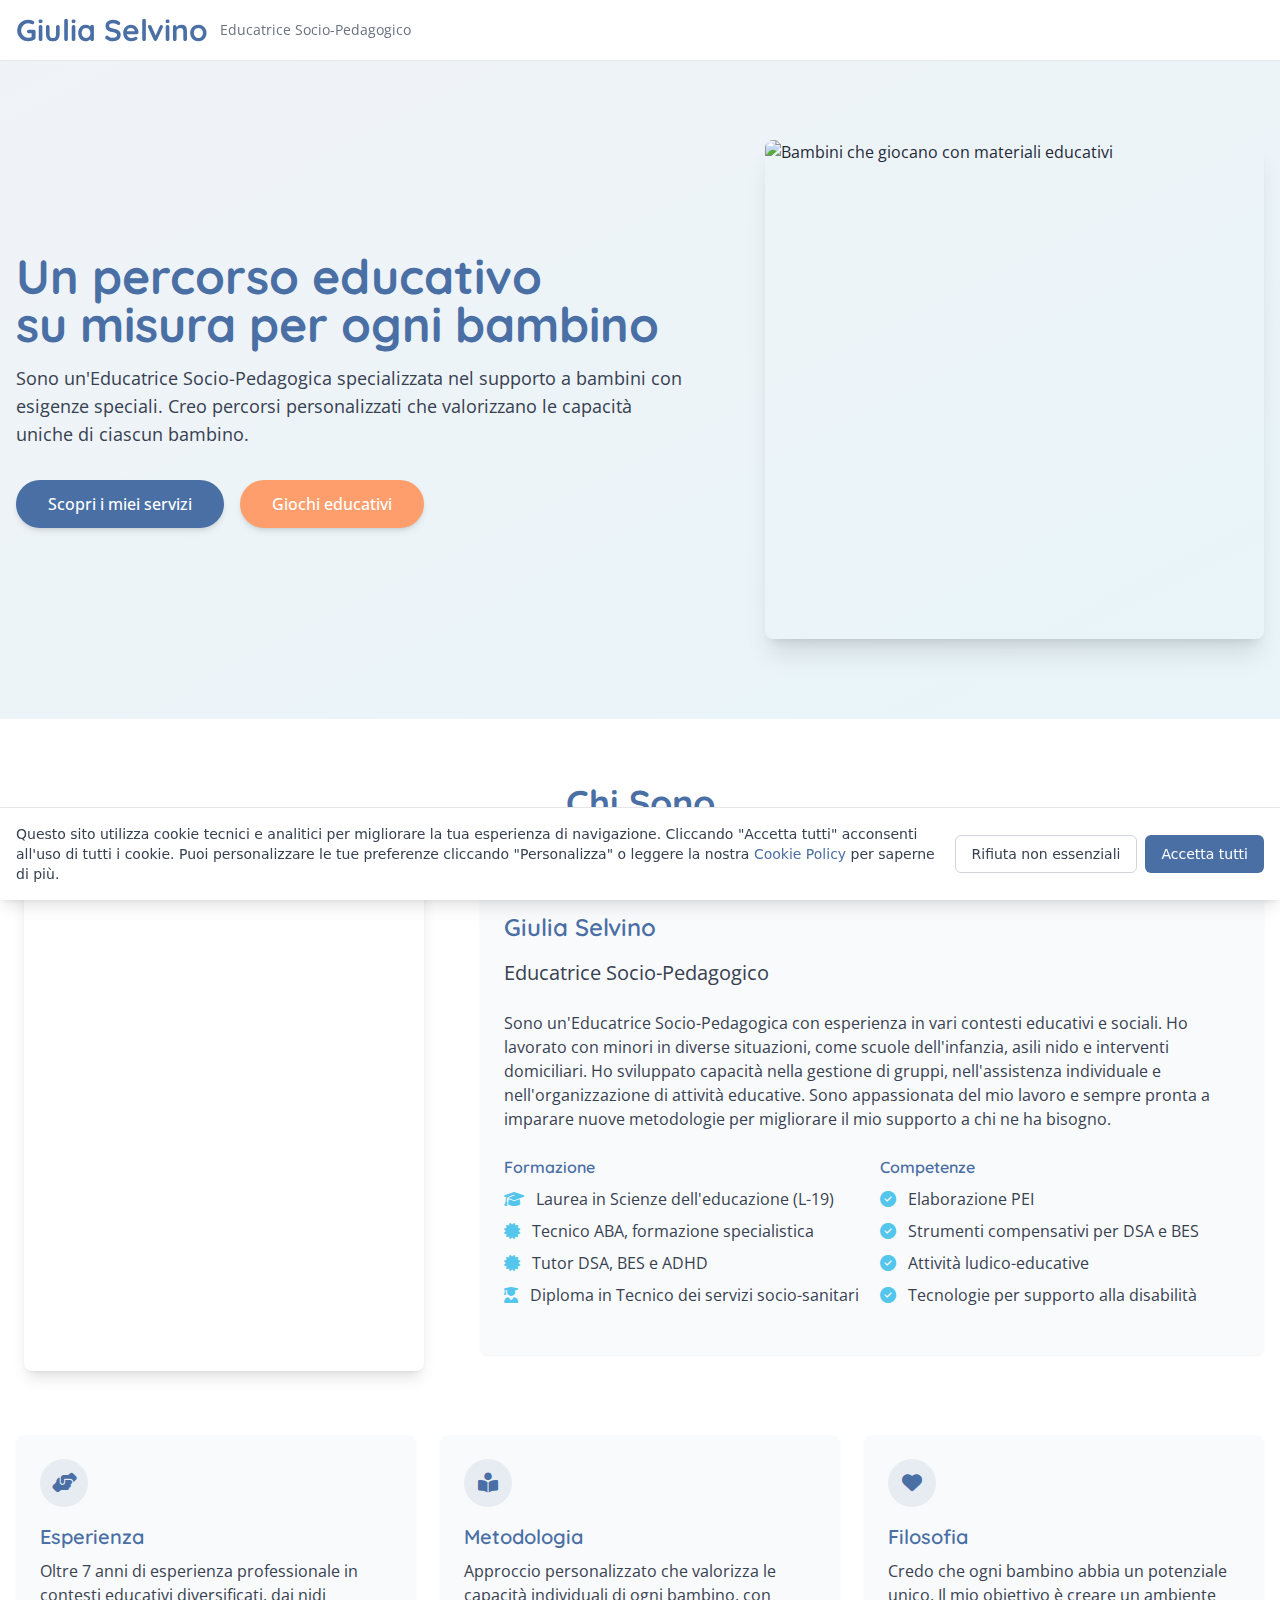
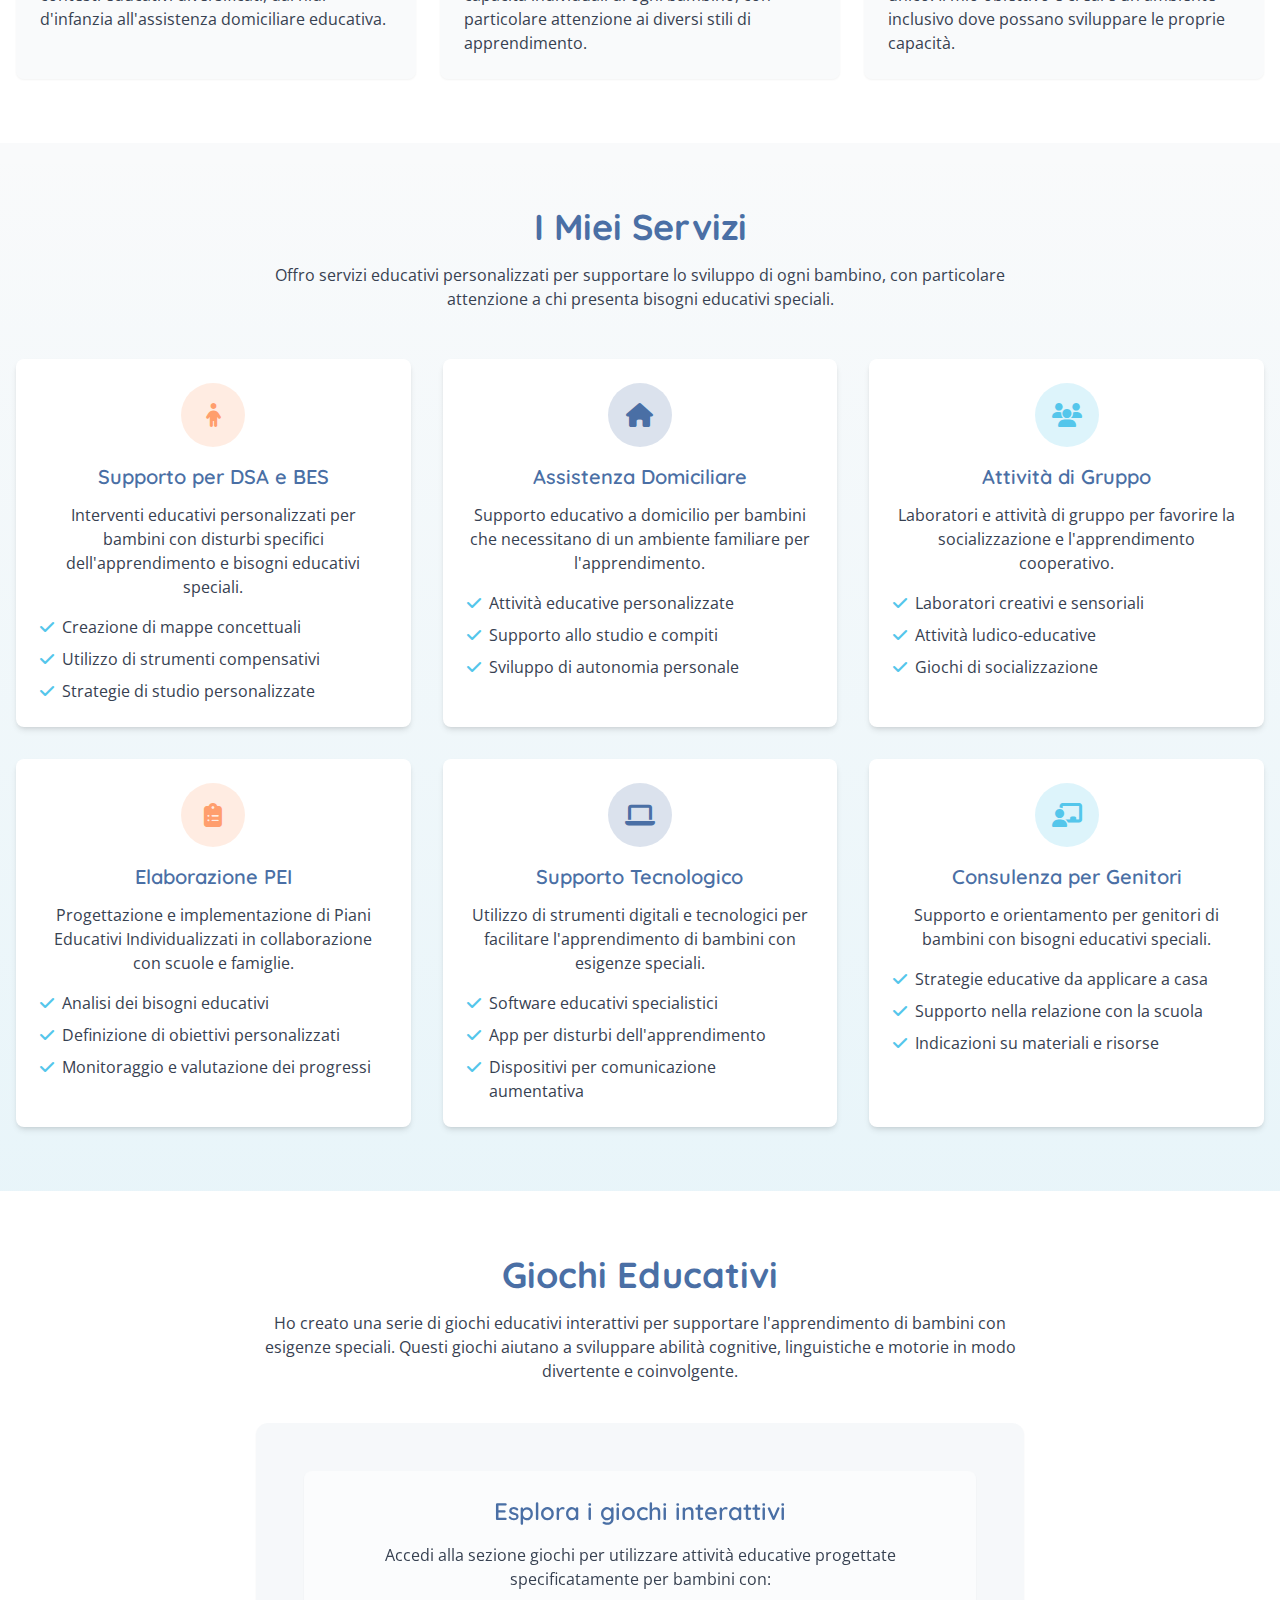
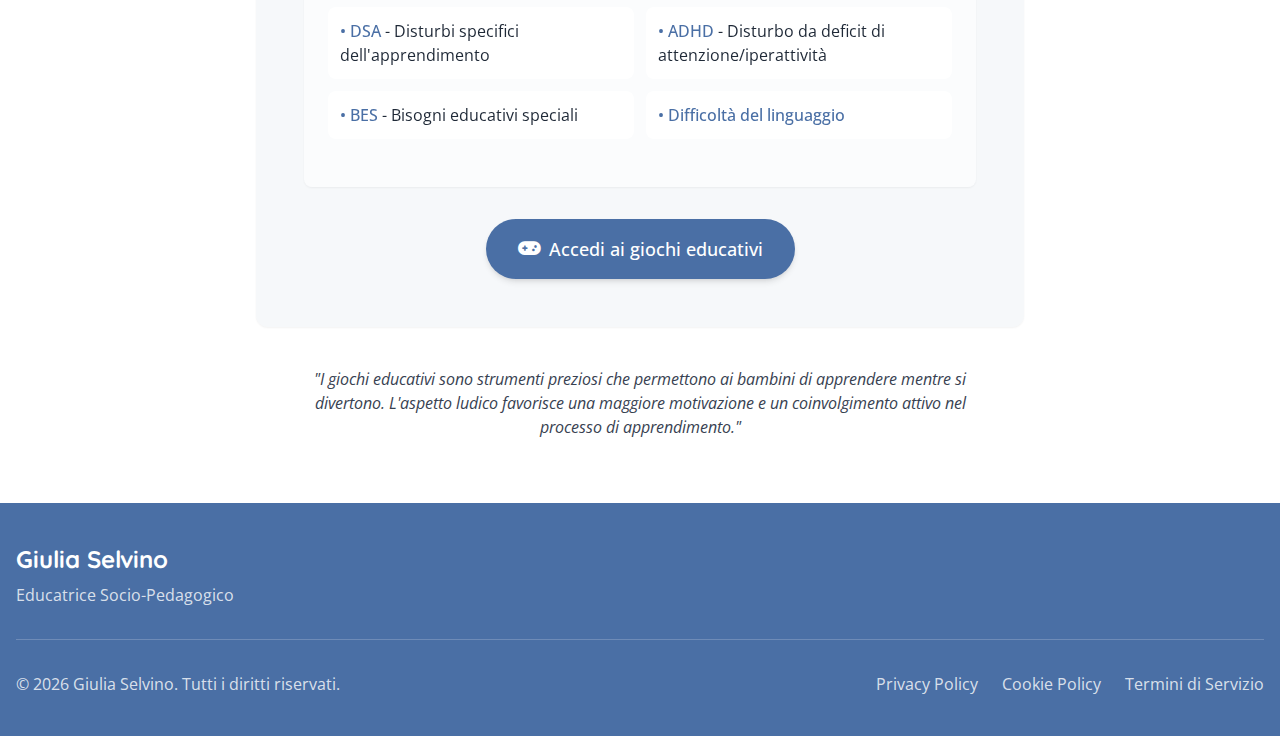
==== index.html @ 88cba16b "deploy: giuliaselvino/personalWebsite@f9bfd6e8b62233e8ac9abff182f04d4bb24155c4" ====
<!DOCTYPE html>
<html lang="it">
  <head>
    <style data-vite-theme="" data-inject-first="">:root {
      --background: 0 0% 100%;
--foreground: 20 14.3% 4.1%;
--muted: 60 4.8% 95.9%;
--muted-foreground: 25 5.3% 44.7%;
--popover: 0 0% 100%;
--popover-foreground: 20 14.3% 4.1%;
--card: 0 0% 100%;
--card-foreground: 20 14.3% 4.1%;
--border: 20 5.9% 90%;
--input: 20 5.9% 90%;
--primary: 214 38% 47%;
--primary-foreground: 214 37% 98%;
--secondary: 60 4.8% 95.9%;
--secondary-foreground: 24 9.8% 10%;
--accent: 60 4.8% 95.9%;
--accent-foreground: 24 9.8% 10%;
--destructive: 0 84.2% 60.2%;
--destructive-foreground: 60 9.1% 97.8%;
--ring: 20 14.3% 4.1%;
--radius: 0.5rem;
  }
  .dark {
      --background: 240 10% 3.9%;
--foreground: 0 0% 98%;
--muted: 240 3.7% 15.9%;
--muted-foreground: 240 5% 64.9%;
--popover: 240 10% 3.9%;
--popover-foreground: 0 0% 98%;
--card: 240 10% 3.9%;
--card-foreground: 0 0% 98%;
--border: 240 3.7% 15.9%;
--input: 240 3.7% 15.9%;
--primary: 214 38% 47%;
--primary-foreground: 214 37% 98%;
--secondary: 240 3.7% 15.9%;
--secondary-foreground: 0 0% 98%;
--accent: 240 3.7% 15.9%;
--accent-foreground: 0 0% 98%;
--destructive: 0 62.8% 30.6%;
--destructive-foreground: 0 0% 98%;
--ring: 240 4.9% 83.9%;
--radius: 0.5rem;
  }</style>

    <!-- Google tag (gtag.js) -->
    <script async src="https://www.googletagmanager.com/gtag/js?id=G-R277B7LE2L"></script>
    <script>
      window.dataLayer = window.dataLayer || [];
      function gtag(){dataLayer.push(arguments);}
      gtag('js', new Date());

      gtag('config', 'G-R277B7LE2L');
    </script>

    <meta charset="UTF-8" />
    <meta name="viewport" content="width=device-width, initial-scale=1.0, maximum-scale=1" />
    <title>Giulia Selvino | Educatrice Socio-Pedagogico</title>
    <meta name="description" content="Giulia Selvino - Educatrice Socio-Pedagogico specializzata in supporto a bambini con DSA, BES e ADHD. Servizi educativi personalizzati e giochi didattici inclusivi." />
    <meta name="keywords" content="educatore, pedagogista, supporto DSA, BES, ADHD, giochi educativi, assistenza minori, PEI, attività ludico-educative" />
    <meta name="author" content="Giulia Selvino" />
    <!--
        <meta name="robots" content="index, follow" />
     -->
    <meta name="robots" content="noindex, nofollow">
    <link rel="canonical" href="https://www.giuliaselvino.it" />
    
    <!-- Open Graph / Social Media Meta Tags -->
    <meta property="og:title" content="Giulia Selvino | Educatrice Socio-Pedagogico" />
    <meta property="og:description" content="Servizi educativi personalizzati e giochi didattici inclusivi per bambini con DSA, BES e ADHD" />
    <meta property="og:type" content="website" />
    <meta property="og:url" content="https://www.giuliaselvino.it" />
    
    <!-- Google Fonts -->
    <link rel="preconnect" href="https://fonts.googleapis.com" />
    <link rel="preconnect" href="https://fonts.gstatic.com" crossorigin />
    <link href="https://fonts.googleapis.com/css2?family=Comic+Neue:wght@400;700&family=Open+Sans:wght@400;600&family=Quicksand:wght@500;600;700&display=swap" rel="stylesheet" />
    
    <!-- Font Awesome Icons -->
    <link rel="stylesheet" href="https://cdnjs.cloudflare.com/ajax/libs/font-awesome/6.4.0/css/all.min.css" />
    <script type="module" crossorigin src="/assets/index-DilGqF_Z.js"></script>
    <link rel="stylesheet" crossorigin href="/assets/index-CMcRJ40t.css">
  </head>
  <body>
    <div id="root"></div>
  </body>
</html>
---- assets/index-CMcRJ40t.css ----
.game-container{width:100%;max-height:85vh;display:flex;flex-direction:column;justify-content:flex-start;align-items:center;position:relative;font-family:Quicksand,sans-serif;padding:1rem;overflow-y:auto}.transform-style-3d{transform-style:preserve-3d}.backface-hidden{backface-visibility:hidden}.transform-rotate-y-180,.is-flipped{transform:rotateY(180deg)}.game-title{color:#4a6fa5;font-weight:700;font-size:1.5rem;margin-bottom:1rem;text-align:center}.game-instructions{color:#4a6fa5;font-size:1rem;margin-bottom:1.5rem;text-align:center;max-width:80%}.game-button{padding:.75rem 1.5rem;border-radius:9999px;background-color:#4a6fa5;color:#fff;font-weight:500;margin:.5rem;border:none;cursor:pointer;transition:all .2s ease}.game-button:hover{background-color:#4a6fa5e6;transform:translateY(-1px)}.game-button:active{transform:translateY(1px)}.game-button-secondary{background-color:#fff;color:#4a6fa5;border:1px solid #4A6FA5}.game-button-secondary:hover{background-color:#4a6fa51a}.game-grid{display:grid;gap:.5rem;width:100%;max-width:500px;margin:0 auto}.game-card{background-color:#fff;border-radius:.5rem;box-shadow:0 1px 3px #0000001a;display:flex;align-items:center;justify-content:center;cursor:pointer;transition:all .2s ease;aspect-ratio:1/1;position:relative;transform-style:preserve-3d;perspective:1000px}.puzzle-piece{width:100%;height:100%;background-position:center;background-size:cover;border:1px solid rgba(0,0,0,.2);box-sizing:border-box;transition:all .2s ease;aspect-ratio:1/1}.game-grid[class*=grid-cols]{margin:.5rem auto;background-color:#f0f0f0;border-radius:8px;padding:6px;box-shadow:inset 0 0 10px #0000001a;width:90%;max-width:300px;display:grid;gap:3px}.game-grid .game-card{aspect-ratio:1/1;border-radius:4px;box-shadow:0 2px 6px #0000001a}.game-card:hover{box-shadow:0 4px 6px #0000001a;transform:translateY(-2px)}.game-card:active{transform:translateY(1px)}.game-modal{position:absolute;top:0;right:0;bottom:0;left:0;display:flex;align-items:center;justify-content:center;background-color:#00000080;z-index:10}.game-modal-content{background-color:#fff;padding:1.5rem;border-radius:.75rem;box-shadow:0 10px 25px #0003;max-width:85%;text-align:center}.game-progress{position:absolute;top:1rem;right:1rem;background-color:#fff;padding:.25rem .75rem;border-radius:9999px;font-size:.875rem;box-shadow:0 1px 3px #0000001a}@keyframes bounce{0%,to{transform:translateY(0)}50%{transform:translateY(-10px)}}@keyframes shake{0%,to{transform:translate(0)}10%,30%,50%,70%,90%{transform:translate(-5px)}20%,40%,60%,80%{transform:translate(5px)}}@keyframes fadeIn{0%{opacity:0}to{opacity:1}}@keyframes spin{0%{transform:rotate(0)}to{transform:rotate(360deg)}}@keyframes pulse{0%,to{transform:scale(1)}50%{transform:scale(1.05)}}.animate-bounce{animation:bounce .5s ease-in-out}.animate-shake{animation:shake .5s ease-in-out}.animate-fadeIn{animation:fadeIn .3s ease-in-out}.animate-spin{animation:spin 1s linear infinite}.animate-pulse{animation:pulse 1.5s ease-in-out infinite}@media (max-width: 640px){.game-grid{gap:.25rem}.game-title{font-size:1.25rem}.game-instructions{font-size:.875rem;margin-bottom:1rem}.game-button{padding:.5rem 1rem;font-size:.875rem}}.visually-hidden{position:absolute;width:1px;height:1px;padding:0;margin:-1px;overflow:hidden;clip:rect(0,0,0,0);white-space:nowrap;border-width:0}.sequence-container{display:flex;flex-direction:column;width:100%;max-width:600px;gap:.5rem;margin-top:1rem}.sequence-item{display:flex;align-items:center;background-color:#fff;border-radius:.5rem;padding:.75rem;box-shadow:0 1px 3px #0000001a;cursor:move;transition:all .2s ease;border:2px solid transparent}.sequence-item:hover{background-color:#f8f9fa}.sequence-item.selected{border:2px dashed #4A6FA5;background-color:#4a6fa50d}.sequence-item.correct{border:2px solid #68D391;background-color:#68d3911a}.sequence-item.incorrect{border:2px solid #F56565;background-color:#f565651a}.sequence-number{background-color:#4a6fa5;color:#fff;width:2rem;height:2rem;border-radius:50%;display:flex;align-items:center;justify-content:center;font-weight:700;margin-right:.75rem;flex-shrink:0}.sequence-content{display:flex;align-items:center;flex-grow:1}.sequence-image{font-size:1.5rem;margin-right:.75rem;flex-shrink:0}.sequence-text{font-size:.9rem}@media (max-width: 640px){.sequence-item{padding:.5rem}.sequence-number{width:1.5rem;height:1.5rem;font-size:.8rem;margin-right:.5rem}.sequence-image{font-size:1.2rem;margin-right:.5rem}.sequence-text{font-size:.8rem}}*,:before,:after{--tw-border-spacing-x: 0;--tw-border-spacing-y: 0;--tw-translate-x: 0;--tw-translate-y: 0;--tw-rotate: 0;--tw-skew-x: 0;--tw-skew-y: 0;--tw-scale-x: 1;--tw-scale-y: 1;--tw-pan-x: ;--tw-pan-y: ;--tw-pinch-zoom: ;--tw-scroll-snap-strictness: proximity;--tw-gradient-from-position: ;--tw-gradient-via-position: ;--tw-gradient-to-position: ;--tw-ordinal: ;--tw-slashed-zero: ;--tw-numeric-figure: ;--tw-numeric-spacing: ;--tw-numeric-fraction: ;--tw-ring-inset: ;--tw-ring-offset-width: 0px;--tw-ring-offset-color: #fff;--tw-ring-color: rgb(59 130 246 / .5);--tw-ring-offset-shadow: 0 0 #0000;--tw-ring-shadow: 0 0 #0000;--tw-shadow: 0 0 #0000;--tw-shadow-colored: 0 0 #0000;--tw-blur: ;--tw-brightness: ;--tw-contrast: ;--tw-grayscale: ;--tw-hue-rotate: ;--tw-invert: ;--tw-saturate: ;--tw-sepia: ;--tw-drop-shadow: ;--tw-backdrop-blur: ;--tw-backdrop-brightness: ;--tw-backdrop-contrast: ;--tw-backdrop-grayscale: ;--tw-backdrop-hue-rotate: ;--tw-backdrop-invert: ;--tw-backdrop-opacity: ;--tw-backdrop-saturate: ;--tw-backdrop-sepia: ;--tw-contain-size: ;--tw-contain-layout: ;--tw-contain-paint: ;--tw-contain-style: }::backdrop{--tw-border-spacing-x: 0;--tw-border-spacing-y: 0;--tw-translate-x: 0;--tw-translate-y: 0;--tw-rotate: 0;--tw-skew-x: 0;--tw-skew-y: 0;--tw-scale-x: 1;--tw-scale-y: 1;--tw-pan-x: ;--tw-pan-y: ;--tw-pinch-zoom: ;--tw-scroll-snap-strictness: proximity;--tw-gradient-from-position: ;--tw-gradient-via-position: ;--tw-gradient-to-position: ;--tw-ordinal: ;--tw-slashed-zero: ;--tw-numeric-figure: ;--tw-numeric-spacing: ;--tw-numeric-fraction: ;--tw-ring-inset: ;--tw-ring-offset-width: 0px;--tw-ring-offset-color: #fff;--tw-ring-color: rgb(59 130 246 / .5);--tw-ring-offset-shadow: 0 0 #0000;--tw-ring-shadow: 0 0 #0000;--tw-shadow: 0 0 #0000;--tw-shadow-colored: 0 0 #0000;--tw-blur: ;--tw-brightness: ;--tw-contrast: ;--tw-grayscale: ;--tw-hue-rotate: ;--tw-invert: ;--tw-saturate: ;--tw-sepia: ;--tw-drop-shadow: ;--tw-backdrop-blur: ;--tw-backdrop-brightness: ;--tw-backdrop-contrast: ;--tw-backdrop-grayscale: ;--tw-backdrop-hue-rotate: ;--tw-backdrop-invert: ;--tw-backdrop-opacity: ;--tw-backdrop-saturate: ;--tw-backdrop-sepia: ;--tw-contain-size: ;--tw-contain-layout: ;--tw-contain-paint: ;--tw-contain-style: }*,:before,:after{box-sizing:border-box;border-width:0;border-style:solid;border-color:#e5e7eb}:before,:after{--tw-content: ""}html,:host{line-height:1.5;-webkit-text-size-adjust:100%;-moz-tab-size:4;-o-tab-size:4;tab-size:4;font-family:ui-sans-serif,system-ui,sans-serif,"Apple Color Emoji","Segoe UI Emoji",Segoe UI Symbol,"Noto Color Emoji";font-feature-settings:normal;font-variation-settings:normal;-webkit-tap-highlight-color:transparent}body{margin:0;line-height:inherit}hr{height:0;color:inherit;border-top-width:1px}abbr:where([title]){-webkit-text-decoration:underline dotted;text-decoration:underline dotted}h1,h2,h3,h4,h5,h6{font-size:inherit;font-weight:inherit}a{color:inherit;text-decoration:inherit}b,strong{font-weight:bolder}code,kbd,samp,pre{font-family:ui-monospace,SFMono-Regular,Menlo,Monaco,Consolas,Liberation Mono,Courier New,monospace;font-feature-settings:normal;font-variation-settings:normal;font-size:1em}small{font-size:80%}sub,sup{font-size:75%;line-height:0;position:relative;vertical-align:baseline}sub{bottom:-.25em}sup{top:-.5em}table{text-indent:0;border-color:inherit;border-collapse:collapse}button,input,optgroup,select,textarea{font-family:inherit;font-feature-settings:inherit;font-variation-settings:inherit;font-size:100%;font-weight:inherit;line-height:inherit;letter-spacing:inherit;color:inherit;margin:0;padding:0}button,select{text-transform:none}button,input:where([type=button]),input:where([type=reset]),input:where([type=submit]){-webkit-appearance:button;background-color:transparent;background-image:none}:-moz-focusring{outline:auto}:-moz-ui-invalid{box-shadow:none}progress{vertical-align:baseline}::-webkit-inner-spin-button,::-webkit-outer-spin-button{height:auto}[type=search]{-webkit-appearance:textfield;outline-offset:-2px}::-webkit-search-decoration{-webkit-appearance:none}::-webkit-file-upload-button{-webkit-appearance:button;font:inherit}summary{display:list-item}blockquote,dl,dd,h1,h2,h3,h4,h5,h6,hr,figure,p,pre{margin:0}fieldset{margin:0;padding:0}legend{padding:0}ol,ul,menu{list-style:none;margin:0;padding:0}dialog{padding:0}textarea{resize:vertical}input::-moz-placeholder,textarea::-moz-placeholder{opacity:1;color:#9ca3af}input::placeholder,textarea::placeholder{opacity:1;color:#9ca3af}button,[role=button]{cursor:pointer}:disabled{cursor:default}img,svg,video,canvas,audio,iframe,embed,object{display:block;vertical-align:middle}img,video{max-width:100%;height:auto}[hidden]:where(:not([hidden=until-found])){display:none}*{border-color:hsl(var(--border))}body{background-color:hsl(var(--background));font-family:ui-sans-serif,system-ui,sans-serif,"Apple Color Emoji","Segoe UI Emoji",Segoe UI Symbol,"Noto Color Emoji";color:hsl(var(--foreground));-webkit-font-smoothing:antialiased;-moz-osx-font-smoothing:grayscale}.container{width:100%}@media (min-width: 640px){.container{max-width:640px}}@media (min-width: 768px){.container{max-width:768px}}@media (min-width: 1024px){.container{max-width:1024px}}@media (min-width: 1280px){.container{max-width:1280px}}@media (min-width: 1536px){.container{max-width:1536px}}.sr-only{position:absolute;width:1px;height:1px;padding:0;margin:-1px;overflow:hidden;clip:rect(0,0,0,0);white-space:nowrap;border-width:0}.pointer-events-none{pointer-events:none}.pointer-events-auto{pointer-events:auto}.visible{visibility:visible}.invisible{visibility:hidden}.static{position:static}.fixed{position:fixed}.absolute{position:absolute}.relative{position:relative}.sticky{position:sticky}.inset-0{top:0;right:0;bottom:0;left:0}.inset-x-0{left:0;right:0}.inset-y-0{top:0;bottom:0}.-bottom-12{bottom:-3rem}.-left-12{left:-3rem}.-right-12{right:-3rem}.-top-12{top:-3rem}.bottom-0{bottom:0}.bottom-2{bottom:.5rem}.bottom-full{bottom:100%}.left-0{left:0}.left-1{left:.25rem}.left-1\/2{left:50%}.left-2{left:.5rem}.left-\[50\%\]{left:50%}.right-0{right:0}.right-1{right:.25rem}.right-2{right:.5rem}.right-3{right:.75rem}.right-4{right:1rem}.top-0{top:0}.top-1\.5{top:.375rem}.top-1\/2{top:50%}.top-2{top:.5rem}.top-3\.5{top:.875rem}.top-4{top:1rem}.top-\[1px\]{top:1px}.top-\[50\%\]{top:50%}.top-\[60\%\]{top:60%}.top-full{top:100%}.z-10{z-index:10}.z-20{z-index:20}.z-50{z-index:50}.z-\[100\]{z-index:100}.z-\[1\]{z-index:1}.-mx-1{margin-left:-.25rem;margin-right:-.25rem}.mx-2{margin-left:.5rem;margin-right:.5rem}.mx-3\.5{margin-left:.875rem;margin-right:.875rem}.mx-4{margin-left:1rem;margin-right:1rem}.mx-auto{margin-left:auto;margin-right:auto}.my-0\.5{margin-top:.125rem;margin-bottom:.125rem}.my-1{margin-top:.25rem;margin-bottom:.25rem}.-ml-4{margin-left:-1rem}.-mt-4{margin-top:-1rem}.mb-1{margin-bottom:.25rem}.mb-10{margin-bottom:2.5rem}.mb-12{margin-bottom:3rem}.mb-16{margin-bottom:4rem}.mb-2{margin-bottom:.5rem}.mb-3{margin-bottom:.75rem}.mb-4{margin-bottom:1rem}.mb-6{margin-bottom:1.5rem}.mb-8{margin-bottom:2rem}.ml-1{margin-left:.25rem}.ml-2{margin-left:.5rem}.ml-3{margin-left:.75rem}.ml-auto{margin-left:auto}.mr-1{margin-right:.25rem}.mr-2{margin-right:.5rem}.mr-3{margin-right:.75rem}.mr-4{margin-right:1rem}.mt-1{margin-top:.25rem}.mt-1\.5{margin-top:.375rem}.mt-10{margin-top:2.5rem}.mt-2{margin-top:.5rem}.mt-24{margin-top:6rem}.mt-3{margin-top:.75rem}.mt-4{margin-top:1rem}.mt-6{margin-top:1.5rem}.mt-8{margin-top:2rem}.mt-auto{margin-top:auto}.line-clamp-2{overflow:hidden;display:-webkit-box;-webkit-box-orient:vertical;-webkit-line-clamp:2}.block{display:block}.inline-block{display:inline-block}.flex{display:flex}.inline-flex{display:inline-flex}.table{display:table}.grid{display:grid}.hidden{display:none}.aspect-square{aspect-ratio:1 / 1}.aspect-video{aspect-ratio:16 / 9}.size-4{width:1rem;height:1rem}.h-1\.5{height:.375rem}.h-10{height:2.5rem}.h-11{height:2.75rem}.h-12{height:3rem}.h-16{height:4rem}.h-2{height:.5rem}.h-2\.5{height:.625rem}.h-3{height:.75rem}.h-3\.5{height:.875rem}.h-4{height:1rem}.h-40{height:10rem}.h-5{height:1.25rem}.h-6{height:1.5rem}.h-7{height:1.75rem}.h-8{height:2rem}.h-9{height:2.25rem}.h-\[1px\]{height:1px}.h-\[70vh\]{height:70vh}.h-\[var\(--radix-navigation-menu-viewport-height\)\]{height:var(--radix-navigation-menu-viewport-height)}.h-\[var\(--radix-select-trigger-height\)\]{height:var(--radix-select-trigger-height)}.h-auto{height:auto}.h-full{height:100%}.h-px{height:1px}.h-svh{height:100svh}.max-h-64{max-height:16rem}.max-h-96{max-height:24rem}.max-h-\[300px\]{max-height:300px}.max-h-screen{max-height:100vh}.min-h-0{min-height:0px}.min-h-\[150px\]{min-height:150px}.min-h-\[80px\]{min-height:80px}.min-h-screen{min-height:100vh}.min-h-svh{min-height:100svh}.w-0{width:0px}.w-1{width:.25rem}.w-10{width:2.5rem}.w-11{width:2.75rem}.w-12{width:3rem}.w-16{width:4rem}.w-2{width:.5rem}.w-2\.5{width:.625rem}.w-3{width:.75rem}.w-3\.5{width:.875rem}.w-3\/4{width:75%}.w-4{width:1rem}.w-40{width:10rem}.w-5{width:1.25rem}.w-64{width:16rem}.w-7{width:1.75rem}.w-72{width:18rem}.w-8{width:2rem}.w-9{width:2.25rem}.w-\[--sidebar-width\]{width:var(--sidebar-width)}.w-\[100px\]{width:100px}.w-\[1px\]{width:1px}.w-auto{width:auto}.w-full{width:100%}.w-max{width:-moz-max-content;width:max-content}.w-px{width:1px}.min-w-0{min-width:0px}.min-w-5{min-width:1.25rem}.min-w-\[12rem\]{min-width:12rem}.min-w-\[8rem\]{min-width:8rem}.min-w-\[var\(--radix-select-trigger-width\)\]{min-width:var(--radix-select-trigger-width)}.max-w-2xl{max-width:42rem}.max-w-3xl{max-width:48rem}.max-w-4xl{max-width:56rem}.max-w-\[--skeleton-width\]{max-width:var(--skeleton-width)}.max-w-full{max-width:100%}.max-w-lg{max-width:32rem}.max-w-max{max-width:-moz-max-content;max-width:max-content}.max-w-md{max-width:28rem}.max-w-xl{max-width:36rem}.max-w-xs{max-width:20rem}.flex-1{flex:1 1 0%}.flex-shrink-0,.shrink-0{flex-shrink:0}.flex-grow,.grow{flex-grow:1}.grow-0{flex-grow:0}.basis-full{flex-basis:100%}.caption-bottom{caption-side:bottom}.border-collapse{border-collapse:collapse}.-translate-x-1\/2{--tw-translate-x: -50%;transform:translate(var(--tw-translate-x),var(--tw-translate-y)) rotate(var(--tw-rotate)) skew(var(--tw-skew-x)) skewY(var(--tw-skew-y)) scaleX(var(--tw-scale-x)) scaleY(var(--tw-scale-y))}.-translate-x-px{--tw-translate-x: -1px;transform:translate(var(--tw-translate-x),var(--tw-translate-y)) rotate(var(--tw-rotate)) skew(var(--tw-skew-x)) skewY(var(--tw-skew-y)) scaleX(var(--tw-scale-x)) scaleY(var(--tw-scale-y))}.-translate-y-1\/2{--tw-translate-y: -50%;transform:translate(var(--tw-translate-x),var(--tw-translate-y)) rotate(var(--tw-rotate)) skew(var(--tw-skew-x)) skewY(var(--tw-skew-y)) scaleX(var(--tw-scale-x)) scaleY(var(--tw-scale-y))}.translate-x-\[-50\%\]{--tw-translate-x: -50%;transform:translate(var(--tw-translate-x),var(--tw-translate-y)) rotate(var(--tw-rotate)) skew(var(--tw-skew-x)) skewY(var(--tw-skew-y)) scaleX(var(--tw-scale-x)) scaleY(var(--tw-scale-y))}.translate-x-px{--tw-translate-x: 1px;transform:translate(var(--tw-translate-x),var(--tw-translate-y)) rotate(var(--tw-rotate)) skew(var(--tw-skew-x)) skewY(var(--tw-skew-y)) scaleX(var(--tw-scale-x)) scaleY(var(--tw-scale-y))}.translate-y-\[-50\%\]{--tw-translate-y: -50%;transform:translate(var(--tw-translate-x),var(--tw-translate-y)) rotate(var(--tw-rotate)) skew(var(--tw-skew-x)) skewY(var(--tw-skew-y)) scaleX(var(--tw-scale-x)) scaleY(var(--tw-scale-y))}.rotate-45{--tw-rotate: 45deg;transform:translate(var(--tw-translate-x),var(--tw-translate-y)) rotate(var(--tw-rotate)) skew(var(--tw-skew-x)) skewY(var(--tw-skew-y)) scaleX(var(--tw-scale-x)) scaleY(var(--tw-scale-y))}.rotate-90{--tw-rotate: 90deg;transform:translate(var(--tw-translate-x),var(--tw-translate-y)) rotate(var(--tw-rotate)) skew(var(--tw-skew-x)) skewY(var(--tw-skew-y)) scaleX(var(--tw-scale-x)) scaleY(var(--tw-scale-y))}.scale-95{--tw-scale-x: .95;--tw-scale-y: .95;transform:translate(var(--tw-translate-x),var(--tw-translate-y)) rotate(var(--tw-rotate)) skew(var(--tw-skew-x)) skewY(var(--tw-skew-y)) scaleX(var(--tw-scale-x)) scaleY(var(--tw-scale-y))}.transform{transform:translate(var(--tw-translate-x),var(--tw-translate-y)) rotate(var(--tw-rotate)) skew(var(--tw-skew-x)) skewY(var(--tw-skew-y)) scaleX(var(--tw-scale-x)) scaleY(var(--tw-scale-y))}.animate-\[float_4s_ease-in-out_infinite\]{animation:float 4s ease-in-out infinite}@keyframes bounce{0%,to{transform:translateY(-25%);animation-timing-function:cubic-bezier(.8,0,1,1)}50%{transform:none;animation-timing-function:cubic-bezier(0,0,.2,1)}}.animate-bounce{animation:bounce 1s infinite}@keyframes pulse{50%{opacity:.5}}.animate-pulse{animation:pulse 2s cubic-bezier(.4,0,.6,1) infinite}.cursor-default{cursor:default}.cursor-grab{cursor:grab}.cursor-move{cursor:move}.cursor-pointer{cursor:pointer}.touch-none{touch-action:none}.select-none{-webkit-user-select:none;-moz-user-select:none;user-select:none}.list-disc{list-style-type:disc}.list-none{list-style-type:none}.grid-cols-1{grid-template-columns:repeat(1,minmax(0,1fr))}.grid-cols-2{grid-template-columns:repeat(2,minmax(0,1fr))}.grid-cols-3{grid-template-columns:repeat(3,minmax(0,1fr))}.grid-cols-4{grid-template-columns:repeat(4,minmax(0,1fr))}.grid-rows-2{grid-template-rows:repeat(2,minmax(0,1fr))}.grid-rows-3{grid-template-rows:repeat(3,minmax(0,1fr))}.flex-row{flex-direction:row}.flex-col{flex-direction:column}.flex-col-reverse{flex-direction:column-reverse}.flex-wrap{flex-wrap:wrap}.content-start{align-content:flex-start}.items-start{align-items:flex-start}.items-end{align-items:flex-end}.items-center{align-items:center}.items-stretch{align-items:stretch}.justify-center{justify-content:center}.justify-between{justify-content:space-between}.gap-1{gap:.25rem}.gap-1\.5{gap:.375rem}.gap-12{gap:3rem}.gap-2{gap:.5rem}.gap-3{gap:.75rem}.gap-4{gap:1rem}.gap-6{gap:1.5rem}.gap-8{gap:2rem}.space-x-1>:not([hidden])~:not([hidden]){--tw-space-x-reverse: 0;margin-right:calc(.25rem * var(--tw-space-x-reverse));margin-left:calc(.25rem * calc(1 - var(--tw-space-x-reverse)))}.space-x-4>:not([hidden])~:not([hidden]){--tw-space-x-reverse: 0;margin-right:calc(1rem * var(--tw-space-x-reverse));margin-left:calc(1rem * calc(1 - var(--tw-space-x-reverse)))}.space-y-1>:not([hidden])~:not([hidden]){--tw-space-y-reverse: 0;margin-top:calc(.25rem * calc(1 - var(--tw-space-y-reverse)));margin-bottom:calc(.25rem * var(--tw-space-y-reverse))}.space-y-1\.5>:not([hidden])~:not([hidden]){--tw-space-y-reverse: 0;margin-top:calc(.375rem * calc(1 - var(--tw-space-y-reverse)));margin-bottom:calc(.375rem * var(--tw-space-y-reverse))}.space-y-2>:not([hidden])~:not([hidden]){--tw-space-y-reverse: 0;margin-top:calc(.5rem * calc(1 - var(--tw-space-y-reverse)));margin-bottom:calc(.5rem * var(--tw-space-y-reverse))}.space-y-3>:not([hidden])~:not([hidden]){--tw-space-y-reverse: 0;margin-top:calc(.75rem * calc(1 - var(--tw-space-y-reverse)));margin-bottom:calc(.75rem * var(--tw-space-y-reverse))}.space-y-4>:not([hidden])~:not([hidden]){--tw-space-y-reverse: 0;margin-top:calc(1rem * calc(1 - var(--tw-space-y-reverse)));margin-bottom:calc(1rem * var(--tw-space-y-reverse))}.space-y-6>:not([hidden])~:not([hidden]){--tw-space-y-reverse: 0;margin-top:calc(1.5rem * calc(1 - var(--tw-space-y-reverse)));margin-bottom:calc(1.5rem * var(--tw-space-y-reverse))}.overflow-auto{overflow:auto}.overflow-hidden{overflow:hidden}.overflow-y-auto{overflow-y:auto}.overflow-x-hidden{overflow-x:hidden}.whitespace-nowrap{white-space:nowrap}.break-words{overflow-wrap:break-word}.rounded{border-radius:.25rem}.rounded-\[2px\]{border-radius:2px}.rounded-\[inherit\]{border-radius:inherit}.rounded-full{border-radius:9999px}.rounded-lg{border-radius:var(--radius)}.rounded-md{border-radius:calc(var(--radius) - 2px)}.rounded-sm{border-radius:calc(var(--radius) - 4px)}.rounded-xl{border-radius:.75rem}.rounded-t-\[10px\]{border-top-left-radius:10px;border-top-right-radius:10px}.rounded-tl-sm{border-top-left-radius:calc(var(--radius) - 4px)}.border{border-width:1px}.border-2{border-width:2px}.border-\[1\.5px\]{border-width:1.5px}.border-y{border-top-width:1px;border-bottom-width:1px}.border-b{border-bottom-width:1px}.border-l{border-left-width:1px}.border-l-4{border-left-width:4px}.border-r{border-right-width:1px}.border-t{border-top-width:1px}.border-dashed{border-style:dashed}.border-\[\#4A6FA5\]{--tw-border-opacity: 1;border-color:rgb(74 111 165 / var(--tw-border-opacity))}.border-\[\#4A6FA5\]\/30{border-color:#4a6fa54d}.border-\[\#4A6FA5\]\/50{border-color:#4a6fa580}.border-\[\#9F7AEA\]{--tw-border-opacity: 1;border-color:rgb(159 122 234 / var(--tw-border-opacity))}.border-\[--color-border\]{border-color:var(--color-border)}.border-blue-300{--tw-border-opacity: 1;border-color:rgb(147 197 253 / var(--tw-border-opacity))}.border-border\/50{border-color:hsl(var(--border) / .5)}.border-current{border-color:currentColor}.border-destructive{border-color:hsl(var(--destructive))}.border-destructive\/50{border-color:hsl(var(--destructive) / .5)}.border-gray-100{--tw-border-opacity: 1;border-color:rgb(243 244 246 / var(--tw-border-opacity))}.border-gray-200{--tw-border-opacity: 1;border-color:rgb(229 231 235 / var(--tw-border-opacity))}.border-gray-300{--tw-border-opacity: 1;border-color:rgb(209 213 219 / var(--tw-border-opacity))}.border-green-300{--tw-border-opacity: 1;border-color:rgb(134 239 172 / var(--tw-border-opacity))}.border-green-500{--tw-border-opacity: 1;border-color:rgb(34 197 94 / var(--tw-border-opacity))}.border-input{border-color:hsl(var(--input))}.border-pink-300{--tw-border-opacity: 1;border-color:rgb(249 168 212 / var(--tw-border-opacity))}.border-primary{border-color:hsl(var(--primary))}.border-purple-300{--tw-border-opacity: 1;border-color:rgb(216 180 254 / var(--tw-border-opacity))}.border-red-500{--tw-border-opacity: 1;border-color:rgb(239 68 68 / var(--tw-border-opacity))}.border-sidebar-border{border-color:hsl(var(--sidebar-border))}.border-transparent{border-color:transparent}.border-white\/20{border-color:#fff3}.border-yellow-300{--tw-border-opacity: 1;border-color:rgb(253 224 71 / var(--tw-border-opacity))}.border-l-transparent{border-left-color:transparent}.border-t-transparent{border-top-color:transparent}.bg-\[\#4A6FA5\]{--tw-bg-opacity: 1;background-color:rgb(74 111 165 / var(--tw-bg-opacity))}.bg-\[\#4A6FA5\]\/10{background-color:#4a6fa51a}.bg-\[\#4A6FA5\]\/20{background-color:#4a6fa533}.bg-\[\#4A6FA5\]\/5{background-color:#4a6fa50d}.bg-\[\#54C6EB\]{--tw-bg-opacity: 1;background-color:rgb(84 198 235 / var(--tw-bg-opacity))}.bg-\[\#54C6EB\]\/20{background-color:#54c6eb33}.bg-\[\#68D391\]{--tw-bg-opacity: 1;background-color:rgb(104 211 145 / var(--tw-bg-opacity))}.bg-\[\#9F7AEA\]{--tw-bg-opacity: 1;background-color:rgb(159 122 234 / var(--tw-bg-opacity))}.bg-\[\#9F7AEA\]\/20{background-color:#9f7aea33}.bg-\[\#F6AD55\]{--tw-bg-opacity: 1;background-color:rgb(246 173 85 / var(--tw-bg-opacity))}.bg-\[\#FF9E6D\]{--tw-bg-opacity: 1;background-color:rgb(255 158 109 / var(--tw-bg-opacity))}.bg-\[\#FF9E6D\]\/20{background-color:#ff9e6d33}.bg-\[\#f8fafc\]{--tw-bg-opacity: 1;background-color:rgb(248 250 252 / var(--tw-bg-opacity))}.bg-\[--color-bg\]{background-color:var(--color-bg)}.bg-accent{background-color:hsl(var(--accent))}.bg-amber-100{--tw-bg-opacity: 1;background-color:rgb(254 243 199 / var(--tw-bg-opacity))}.bg-background{background-color:hsl(var(--background))}.bg-black\/50{background-color:#00000080}.bg-black\/80{background-color:#000c}.bg-blue-100{--tw-bg-opacity: 1;background-color:rgb(219 234 254 / var(--tw-bg-opacity))}.bg-blue-200{--tw-bg-opacity: 1;background-color:rgb(191 219 254 / var(--tw-bg-opacity))}.bg-border{background-color:hsl(var(--border))}.bg-card{background-color:hsl(var(--card))}.bg-cyan-100{--tw-bg-opacity: 1;background-color:rgb(207 250 254 / var(--tw-bg-opacity))}.bg-destructive{background-color:hsl(var(--destructive))}.bg-foreground{background-color:hsl(var(--foreground))}.bg-gray-100{--tw-bg-opacity: 1;background-color:rgb(243 244 246 / var(--tw-bg-opacity))}.bg-gray-50{--tw-bg-opacity: 1;background-color:rgb(249 250 251 / var(--tw-bg-opacity))}.bg-green-100{--tw-bg-opacity: 1;background-color:rgb(220 252 231 / var(--tw-bg-opacity))}.bg-green-200{--tw-bg-opacity: 1;background-color:rgb(187 247 208 / var(--tw-bg-opacity))}.bg-muted{background-color:hsl(var(--muted))}.bg-muted\/50{background-color:hsl(var(--muted) / .5)}.bg-orange-100{--tw-bg-opacity: 1;background-color:rgb(255 237 213 / var(--tw-bg-opacity))}.bg-orange-200{--tw-bg-opacity: 1;background-color:rgb(254 215 170 / var(--tw-bg-opacity))}.bg-pink-100{--tw-bg-opacity: 1;background-color:rgb(252 231 243 / var(--tw-bg-opacity))}.bg-popover{background-color:hsl(var(--popover))}.bg-primary{background-color:hsl(var(--primary))}.bg-purple-100{--tw-bg-opacity: 1;background-color:rgb(243 232 255 / var(--tw-bg-opacity))}.bg-purple-200{--tw-bg-opacity: 1;background-color:rgb(233 213 255 / var(--tw-bg-opacity))}.bg-red-100{--tw-bg-opacity: 1;background-color:rgb(254 226 226 / var(--tw-bg-opacity))}.bg-red-200{--tw-bg-opacity: 1;background-color:rgb(254 202 202 / var(--tw-bg-opacity))}.bg-secondary{background-color:hsl(var(--secondary))}.bg-sidebar{background-color:hsl(var(--sidebar-background))}.bg-sidebar-border{background-color:hsl(var(--sidebar-border))}.bg-transparent{background-color:transparent}.bg-white{--tw-bg-opacity: 1;background-color:rgb(255 255 255 / var(--tw-bg-opacity))}.bg-white\/50{background-color:#ffffff80}.bg-white\/80{background-color:#fffc}.bg-yellow-100{--tw-bg-opacity: 1;background-color:rgb(254 249 195 / var(--tw-bg-opacity))}.bg-yellow-200{--tw-bg-opacity: 1;background-color:rgb(254 240 138 / var(--tw-bg-opacity))}.bg-gradient-to-b{background-image:linear-gradient(to bottom,var(--tw-gradient-stops))}.bg-gradient-to-br{background-image:linear-gradient(to bottom right,var(--tw-gradient-stops))}.from-\[\#4A6FA5\]\/5{--tw-gradient-from: rgb(74 111 165 / .05) var(--tw-gradient-from-position);--tw-gradient-to: rgb(74 111 165 / 0) var(--tw-gradient-to-position);--tw-gradient-stops: var(--tw-gradient-from), var(--tw-gradient-to)}.from-transparent{--tw-gradient-from: transparent var(--tw-gradient-from-position);--tw-gradient-to: rgb(0 0 0 / 0) var(--tw-gradient-to-position);--tw-gradient-stops: var(--tw-gradient-from), var(--tw-gradient-to)}.to-\[\#54C6EB\]\/10{--tw-gradient-to: rgb(84 198 235 / .1) var(--tw-gradient-to-position)}.fill-current{fill:currentColor}.object-contain{-o-object-fit:contain;object-fit:contain}.p-0{padding:0}.p-1{padding:.25rem}.p-2{padding:.5rem}.p-3{padding:.75rem}.p-4{padding:1rem}.p-6{padding:1.5rem}.p-8{padding:2rem}.p-\[1px\]{padding:1px}.px-1{padding-left:.25rem;padding-right:.25rem}.px-2{padding-left:.5rem;padding-right:.5rem}.px-2\.5{padding-left:.625rem;padding-right:.625rem}.px-3{padding-left:.75rem;padding-right:.75rem}.px-4{padding-left:1rem;padding-right:1rem}.px-5{padding-left:1.25rem;padding-right:1.25rem}.px-8{padding-left:2rem;padding-right:2rem}.py-0\.5{padding-top:.125rem;padding-bottom:.125rem}.py-1{padding-top:.25rem;padding-bottom:.25rem}.py-1\.5{padding-top:.375rem;padding-bottom:.375rem}.py-10{padding-top:2.5rem;padding-bottom:2.5rem}.py-12{padding-top:3rem;padding-bottom:3rem}.py-16{padding-top:4rem;padding-bottom:4rem}.py-2{padding-top:.5rem;padding-bottom:.5rem}.py-3{padding-top:.75rem;padding-bottom:.75rem}.py-4{padding-top:1rem;padding-bottom:1rem}.py-6{padding-top:1.5rem;padding-bottom:1.5rem}.pb-3{padding-bottom:.75rem}.pb-4{padding-bottom:1rem}.pl-2\.5{padding-left:.625rem}.pl-4{padding-left:1rem}.pl-6{padding-left:1.5rem}.pl-8{padding-left:2rem}.pr-2{padding-right:.5rem}.pr-2\.5{padding-right:.625rem}.pr-8{padding-right:2rem}.pt-0{padding-top:0}.pt-1{padding-top:.25rem}.pt-3{padding-top:.75rem}.pt-4{padding-top:1rem}.pt-6{padding-top:1.5rem}.pt-8{padding-top:2rem}.text-left{text-align:left}.text-center{text-align:center}.align-middle{vertical-align:middle}.font-\[\'Open_Sans\'\]{font-family:Open Sans}.font-\[\'Quicksand\'\]{font-family:Quicksand}.font-mono{font-family:ui-monospace,SFMono-Regular,Menlo,Monaco,Consolas,Liberation Mono,Courier New,monospace}.text-2xl{font-size:1.5rem;line-height:2rem}.text-3xl{font-size:1.875rem;line-height:2.25rem}.text-4xl{font-size:2.25rem;line-height:2.5rem}.text-6xl{font-size:3.75rem;line-height:1}.text-\[0\.8rem\]{font-size:.8rem}.text-lg{font-size:1.125rem;line-height:1.75rem}.text-sm{font-size:.875rem;line-height:1.25rem}.text-xl{font-size:1.25rem;line-height:1.75rem}.text-xs{font-size:.75rem;line-height:1rem}.font-bold{font-weight:700}.font-medium{font-weight:500}.font-normal{font-weight:400}.font-semibold{font-weight:600}.italic{font-style:italic}.tabular-nums{--tw-numeric-spacing: tabular-nums;font-variant-numeric:var(--tw-ordinal) var(--tw-slashed-zero) var(--tw-numeric-figure) var(--tw-numeric-spacing) var(--tw-numeric-fraction)}.leading-none{line-height:1}.leading-tight{line-height:1.25}.tracking-tight{letter-spacing:-.025em}.tracking-widest{letter-spacing:.1em}.text-\[\#4A6FA5\]{--tw-text-opacity: 1;color:rgb(74 111 165 / var(--tw-text-opacity))}.text-\[\#54C6EB\]{--tw-text-opacity: 1;color:rgb(84 198 235 / var(--tw-text-opacity))}.text-\[\#68D391\]{--tw-text-opacity: 1;color:rgb(104 211 145 / var(--tw-text-opacity))}.text-\[\#9F7AEA\]{--tw-text-opacity: 1;color:rgb(159 122 234 / var(--tw-text-opacity))}.text-\[\#F6AD55\]{--tw-text-opacity: 1;color:rgb(246 173 85 / var(--tw-text-opacity))}.text-\[\#FF9E6D\]{--tw-text-opacity: 1;color:rgb(255 158 109 / var(--tw-text-opacity))}.text-accent-foreground{color:hsl(var(--accent-foreground))}.text-blue-500{--tw-text-opacity: 1;color:rgb(59 130 246 / var(--tw-text-opacity))}.text-blue-600{--tw-text-opacity: 1;color:rgb(37 99 235 / var(--tw-text-opacity))}.text-blue-800{--tw-text-opacity: 1;color:rgb(30 64 175 / var(--tw-text-opacity))}.text-card-foreground{color:hsl(var(--card-foreground))}.text-current{color:currentColor}.text-destructive{color:hsl(var(--destructive))}.text-destructive-foreground{color:hsl(var(--destructive-foreground))}.text-foreground{color:hsl(var(--foreground))}.text-foreground\/50{color:hsl(var(--foreground) / .5)}.text-gray-500{--tw-text-opacity: 1;color:rgb(107 114 128 / var(--tw-text-opacity))}.text-gray-600{--tw-text-opacity: 1;color:rgb(75 85 99 / var(--tw-text-opacity))}.text-gray-700{--tw-text-opacity: 1;color:rgb(55 65 81 / var(--tw-text-opacity))}.text-gray-800{--tw-text-opacity: 1;color:rgb(31 41 55 / var(--tw-text-opacity))}.text-gray-900{--tw-text-opacity: 1;color:rgb(17 24 39 / var(--tw-text-opacity))}.text-green-600{--tw-text-opacity: 1;color:rgb(22 163 74 / var(--tw-text-opacity))}.text-green-800{--tw-text-opacity: 1;color:rgb(22 101 52 / var(--tw-text-opacity))}.text-muted-foreground{color:hsl(var(--muted-foreground))}.text-orange-500{--tw-text-opacity: 1;color:rgb(249 115 22 / var(--tw-text-opacity))}.text-orange-600{--tw-text-opacity: 1;color:rgb(234 88 12 / var(--tw-text-opacity))}.text-pink-500{--tw-text-opacity: 1;color:rgb(236 72 153 / var(--tw-text-opacity))}.text-pink-800{--tw-text-opacity: 1;color:rgb(157 23 77 / var(--tw-text-opacity))}.text-popover-foreground{color:hsl(var(--popover-foreground))}.text-primary{color:hsl(var(--primary))}.text-primary-foreground{color:hsl(var(--primary-foreground))}.text-purple-600{--tw-text-opacity: 1;color:rgb(147 51 234 / var(--tw-text-opacity))}.text-purple-800{--tw-text-opacity: 1;color:rgb(107 33 168 / var(--tw-text-opacity))}.text-red-500{--tw-text-opacity: 1;color:rgb(239 68 68 / var(--tw-text-opacity))}.text-red-600{--tw-text-opacity: 1;color:rgb(220 38 38 / var(--tw-text-opacity))}.text-secondary-foreground{color:hsl(var(--secondary-foreground))}.text-sidebar-foreground{color:hsl(var(--sidebar-foreground))}.text-sidebar-foreground\/70{color:hsl(var(--sidebar-foreground) / .7)}.text-white{--tw-text-opacity: 1;color:rgb(255 255 255 / var(--tw-text-opacity))}.text-white\/80{color:#fffc}.text-yellow-500{--tw-text-opacity: 1;color:rgb(234 179 8 / var(--tw-text-opacity))}.text-yellow-600{--tw-text-opacity: 1;color:rgb(202 138 4 / var(--tw-text-opacity))}.text-yellow-800{--tw-text-opacity: 1;color:rgb(133 77 14 / var(--tw-text-opacity))}.underline-offset-4{text-underline-offset:4px}.opacity-0{opacity:0}.opacity-30{opacity:.3}.opacity-40{opacity:.4}.opacity-50{opacity:.5}.opacity-60{opacity:.6}.opacity-70{opacity:.7}.opacity-80{opacity:.8}.opacity-90{opacity:.9}.shadow-\[0_0_0_1px_hsl\(var\(--sidebar-border\)\)\]{--tw-shadow: 0 0 0 1px hsl(var(--sidebar-border));--tw-shadow-colored: 0 0 0 1px var(--tw-shadow-color);box-shadow:var(--tw-ring-offset-shadow, 0 0 #0000),var(--tw-ring-shadow, 0 0 #0000),var(--tw-shadow)}.shadow-lg{--tw-shadow: 0 10px 15px -3px rgb(0 0 0 / .1), 0 4px 6px -4px rgb(0 0 0 / .1);--tw-shadow-colored: 0 10px 15px -3px var(--tw-shadow-color), 0 4px 6px -4px var(--tw-shadow-color);box-shadow:var(--tw-ring-offset-shadow, 0 0 #0000),var(--tw-ring-shadow, 0 0 #0000),var(--tw-shadow)}.shadow-md{--tw-shadow: 0 4px 6px -1px rgb(0 0 0 / .1), 0 2px 4px -2px rgb(0 0 0 / .1);--tw-shadow-colored: 0 4px 6px -1px var(--tw-shadow-color), 0 2px 4px -2px var(--tw-shadow-color);box-shadow:var(--tw-ring-offset-shadow, 0 0 #0000),var(--tw-ring-shadow, 0 0 #0000),var(--tw-shadow)}.shadow-none{--tw-shadow: 0 0 #0000;--tw-shadow-colored: 0 0 #0000;box-shadow:var(--tw-ring-offset-shadow, 0 0 #0000),var(--tw-ring-shadow, 0 0 #0000),var(--tw-shadow)}.shadow-sm{--tw-shadow: 0 1px 2px 0 rgb(0 0 0 / .05);--tw-shadow-colored: 0 1px 2px 0 var(--tw-shadow-color);box-shadow:var(--tw-ring-offset-shadow, 0 0 #0000),var(--tw-ring-shadow, 0 0 #0000),var(--tw-shadow)}.shadow-xl{--tw-shadow: 0 20px 25px -5px rgb(0 0 0 / .1), 0 8px 10px -6px rgb(0 0 0 / .1);--tw-shadow-colored: 0 20px 25px -5px var(--tw-shadow-color), 0 8px 10px -6px var(--tw-shadow-color);box-shadow:var(--tw-ring-offset-shadow, 0 0 #0000),var(--tw-ring-shadow, 0 0 #0000),var(--tw-shadow)}.outline-none{outline:2px solid transparent;outline-offset:2px}.outline{outline-style:solid}.ring-0{--tw-ring-offset-shadow: var(--tw-ring-inset) 0 0 0 var(--tw-ring-offset-width) var(--tw-ring-offset-color);--tw-ring-shadow: var(--tw-ring-inset) 0 0 0 calc(0px + var(--tw-ring-offset-width)) var(--tw-ring-color);box-shadow:var(--tw-ring-offset-shadow),var(--tw-ring-shadow),var(--tw-shadow, 0 0 #0000)}.ring-2{--tw-ring-offset-shadow: var(--tw-ring-inset) 0 0 0 var(--tw-ring-offset-width) var(--tw-ring-offset-color);--tw-ring-shadow: var(--tw-ring-inset) 0 0 0 calc(2px + var(--tw-ring-offset-width)) var(--tw-ring-color);box-shadow:var(--tw-ring-offset-shadow),var(--tw-ring-shadow),var(--tw-shadow, 0 0 #0000)}.ring-\[\#4A6FA5\]{--tw-ring-opacity: 1;--tw-ring-color: rgb(74 111 165 / var(--tw-ring-opacity))}.ring-\[\#4A6FA5\]\/50{--tw-ring-color: rgb(74 111 165 / .5)}.ring-ring{--tw-ring-color: hsl(var(--ring))}.ring-sidebar-ring{--tw-ring-color: hsl(var(--sidebar-ring))}.ring-offset-background{--tw-ring-offset-color: hsl(var(--background))}.filter{filter:var(--tw-blur) var(--tw-brightness) var(--tw-contrast) var(--tw-grayscale) var(--tw-hue-rotate) var(--tw-invert) var(--tw-saturate) var(--tw-sepia) var(--tw-drop-shadow)}.backdrop-blur-sm{--tw-backdrop-blur: blur(4px);-webkit-backdrop-filter:var(--tw-backdrop-blur) var(--tw-backdrop-brightness) var(--tw-backdrop-contrast) var(--tw-backdrop-grayscale) var(--tw-backdrop-hue-rotate) var(--tw-backdrop-invert) var(--tw-backdrop-opacity) var(--tw-backdrop-saturate) var(--tw-backdrop-sepia);backdrop-filter:var(--tw-backdrop-blur) var(--tw-backdrop-brightness) var(--tw-backdrop-contrast) var(--tw-backdrop-grayscale) var(--tw-backdrop-hue-rotate) var(--tw-backdrop-invert) var(--tw-backdrop-opacity) var(--tw-backdrop-saturate) var(--tw-backdrop-sepia)}.transition{transition-property:color,background-color,border-color,text-decoration-color,fill,stroke,opacity,box-shadow,transform,filter,-webkit-backdrop-filter;transition-property:color,background-color,border-color,text-decoration-color,fill,stroke,opacity,box-shadow,transform,filter,backdrop-filter;transition-property:color,background-color,border-color,text-decoration-color,fill,stroke,opacity,box-shadow,transform,filter,backdrop-filter,-webkit-backdrop-filter;transition-timing-function:cubic-bezier(.4,0,.2,1);transition-duration:.15s}.transition-\[left\,right\,width\]{transition-property:left,right,width;transition-timing-function:cubic-bezier(.4,0,.2,1);transition-duration:.15s}.transition-\[margin\,opa\]{transition-property:margin,opa;transition-timing-function:cubic-bezier(.4,0,.2,1);transition-duration:.15s}.transition-\[width\,height\,padding\]{transition-property:width,height,padding;transition-timing-function:cubic-bezier(.4,0,.2,1);transition-duration:.15s}.transition-\[width\]{transition-property:width;transition-timing-function:cubic-bezier(.4,0,.2,1);transition-duration:.15s}.transition-all{transition-property:all;transition-timing-function:cubic-bezier(.4,0,.2,1);transition-duration:.15s}.transition-colors{transition-property:color,background-color,border-color,text-decoration-color,fill,stroke;transition-timing-function:cubic-bezier(.4,0,.2,1);transition-duration:.15s}.transition-opacity{transition-property:opacity;transition-timing-function:cubic-bezier(.4,0,.2,1);transition-duration:.15s}.transition-shadow{transition-property:box-shadow;transition-timing-function:cubic-bezier(.4,0,.2,1);transition-duration:.15s}.transition-transform{transition-property:transform;transition-timing-function:cubic-bezier(.4,0,.2,1);transition-duration:.15s}.duration-1000{transition-duration:1s}.duration-200{transition-duration:.2s}.duration-300{transition-duration:.3s}.ease-in-out{transition-timing-function:cubic-bezier(.4,0,.2,1)}.ease-linear{transition-timing-function:linear}@keyframes enter{0%{opacity:var(--tw-enter-opacity, 1);transform:translate3d(var(--tw-enter-translate-x, 0),var(--tw-enter-translate-y, 0),0) scale3d(var(--tw-enter-scale, 1),var(--tw-enter-scale, 1),var(--tw-enter-scale, 1)) rotate(var(--tw-enter-rotate, 0))}}@keyframes exit{to{opacity:var(--tw-exit-opacity, 1);transform:translate3d(var(--tw-exit-translate-x, 0),var(--tw-exit-translate-y, 0),0) scale3d(var(--tw-exit-scale, 1),var(--tw-exit-scale, 1),var(--tw-exit-scale, 1)) rotate(var(--tw-exit-rotate, 0))}}.animate-in{animation-name:enter;animation-duration:.15s;--tw-enter-opacity: initial;--tw-enter-scale: initial;--tw-enter-rotate: initial;--tw-enter-translate-x: initial;--tw-enter-translate-y: initial}.fade-in-0{--tw-enter-opacity: 0}.fade-in-80{--tw-enter-opacity: .8}.zoom-in-95{--tw-enter-scale: .95}.duration-1000{animation-duration:1s}.duration-200{animation-duration:.2s}.duration-300{animation-duration:.3s}.ease-in-out{animation-timing-function:cubic-bezier(.4,0,.2,1)}.ease-linear{animation-timing-function:linear}.file\:border-0::file-selector-button{border-width:0px}.file\:bg-transparent::file-selector-button{background-color:transparent}.file\:text-sm::file-selector-button{font-size:.875rem;line-height:1.25rem}.file\:font-medium::file-selector-button{font-weight:500}.file\:text-foreground::file-selector-button{color:hsl(var(--foreground))}.placeholder\:text-muted-foreground::-moz-placeholder{color:hsl(var(--muted-foreground))}.placeholder\:text-muted-foreground::placeholder{color:hsl(var(--muted-foreground))}.after\:absolute:after{content:var(--tw-content);position:absolute}.after\:-inset-2:after{content:var(--tw-content);top:-.5rem;right:-.5rem;bottom:-.5rem;left:-.5rem}.after\:inset-y-0:after{content:var(--tw-content);top:0;bottom:0}.after\:left-1\/2:after{content:var(--tw-content);left:50%}.after\:w-1:after{content:var(--tw-content);width:.25rem}.after\:w-\[2px\]:after{content:var(--tw-content);width:2px}.after\:-translate-x-1\/2:after{content:var(--tw-content);--tw-translate-x: -50%;transform:translate(var(--tw-translate-x),var(--tw-translate-y)) rotate(var(--tw-rotate)) skew(var(--tw-skew-x)) skewY(var(--tw-skew-y)) scaleX(var(--tw-scale-x)) scaleY(var(--tw-scale-y))}.first\:rounded-l-md:first-child{border-top-left-radius:calc(var(--radius) - 2px);border-bottom-left-radius:calc(var(--radius) - 2px)}.first\:border-l:first-child{border-left-width:1px}.last\:rounded-r-md:last-child{border-top-right-radius:calc(var(--radius) - 2px);border-bottom-right-radius:calc(var(--radius) - 2px)}.focus-within\:relative:focus-within{position:relative}.focus-within\:z-20:focus-within{z-index:20}.hover\:border-l-4:hover{border-left-width:4px}.hover\:border-\[\#4A6FA5\]:hover{--tw-border-opacity: 1;border-color:rgb(74 111 165 / var(--tw-border-opacity))}.hover\:bg-\[\#4A6FA5\]\/20:hover{background-color:#4a6fa533}.hover\:bg-\[\#4A6FA5\]\/90:hover{background-color:#4a6fa5e6}.hover\:bg-\[\#FF9E6D\]\/90:hover{background-color:#ff9e6de6}.hover\:bg-accent:hover{background-color:hsl(var(--accent))}.hover\:bg-destructive\/80:hover{background-color:hsl(var(--destructive) / .8)}.hover\:bg-destructive\/90:hover{background-color:hsl(var(--destructive) / .9)}.hover\:bg-gray-50:hover{--tw-bg-opacity: 1;background-color:rgb(249 250 251 / var(--tw-bg-opacity))}.hover\:bg-muted:hover{background-color:hsl(var(--muted))}.hover\:bg-muted\/50:hover{background-color:hsl(var(--muted) / .5)}.hover\:bg-primary:hover{background-color:hsl(var(--primary))}.hover\:bg-primary\/80:hover{background-color:hsl(var(--primary) / .8)}.hover\:bg-primary\/90:hover{background-color:hsl(var(--primary) / .9)}.hover\:bg-secondary:hover{background-color:hsl(var(--secondary))}.hover\:bg-secondary\/80:hover{background-color:hsl(var(--secondary) / .8)}.hover\:bg-sidebar-accent:hover{background-color:hsl(var(--sidebar-accent))}.hover\:text-\[\#54C6EB\]:hover{--tw-text-opacity: 1;color:rgb(84 198 235 / var(--tw-text-opacity))}.hover\:text-accent-foreground:hover{color:hsl(var(--accent-foreground))}.hover\:text-foreground:hover{color:hsl(var(--foreground))}.hover\:text-gray-700:hover{--tw-text-opacity: 1;color:rgb(55 65 81 / var(--tw-text-opacity))}.hover\:text-muted-foreground:hover{color:hsl(var(--muted-foreground))}.hover\:text-primary-foreground:hover{color:hsl(var(--primary-foreground))}.hover\:text-sidebar-accent-foreground:hover{color:hsl(var(--sidebar-accent-foreground))}.hover\:text-white:hover{--tw-text-opacity: 1;color:rgb(255 255 255 / var(--tw-text-opacity))}.hover\:underline:hover{text-decoration-line:underline}.hover\:opacity-100:hover{opacity:1}.hover\:shadow-\[0_0_0_1px_hsl\(var\(--sidebar-accent\)\)\]:hover{--tw-shadow: 0 0 0 1px hsl(var(--sidebar-accent));--tw-shadow-colored: 0 0 0 1px var(--tw-shadow-color);box-shadow:var(--tw-ring-offset-shadow, 0 0 #0000),var(--tw-ring-shadow, 0 0 #0000),var(--tw-shadow)}.hover\:shadow-lg:hover{--tw-shadow: 0 10px 15px -3px rgb(0 0 0 / .1), 0 4px 6px -4px rgb(0 0 0 / .1);--tw-shadow-colored: 0 10px 15px -3px var(--tw-shadow-color), 0 4px 6px -4px var(--tw-shadow-color);box-shadow:var(--tw-ring-offset-shadow, 0 0 #0000),var(--tw-ring-shadow, 0 0 #0000),var(--tw-shadow)}.hover\:shadow-md:hover{--tw-shadow: 0 4px 6px -1px rgb(0 0 0 / .1), 0 2px 4px -2px rgb(0 0 0 / .1);--tw-shadow-colored: 0 4px 6px -1px var(--tw-shadow-color), 0 2px 4px -2px var(--tw-shadow-color);box-shadow:var(--tw-ring-offset-shadow, 0 0 #0000),var(--tw-ring-shadow, 0 0 #0000),var(--tw-shadow)}.hover\:brightness-105:hover{--tw-brightness: brightness(1.05);filter:var(--tw-blur) var(--tw-brightness) var(--tw-contrast) var(--tw-grayscale) var(--tw-hue-rotate) var(--tw-invert) var(--tw-saturate) var(--tw-sepia) var(--tw-drop-shadow)}.hover\:brightness-95:hover{--tw-brightness: brightness(.95);filter:var(--tw-blur) var(--tw-brightness) var(--tw-contrast) var(--tw-grayscale) var(--tw-hue-rotate) var(--tw-invert) var(--tw-saturate) var(--tw-sepia) var(--tw-drop-shadow)}.hover\:after\:bg-sidebar-border:hover:after{content:var(--tw-content);background-color:hsl(var(--sidebar-border))}.focus\:bg-accent:focus{background-color:hsl(var(--accent))}.focus\:bg-primary:focus{background-color:hsl(var(--primary))}.focus\:text-accent-foreground:focus{color:hsl(var(--accent-foreground))}.focus\:text-primary-foreground:focus{color:hsl(var(--primary-foreground))}.focus\:opacity-100:focus{opacity:1}.focus\:outline-none:focus{outline:2px solid transparent;outline-offset:2px}.focus\:ring-2:focus{--tw-ring-offset-shadow: var(--tw-ring-inset) 0 0 0 var(--tw-ring-offset-width) var(--tw-ring-offset-color);--tw-ring-shadow: var(--tw-ring-inset) 0 0 0 calc(2px + var(--tw-ring-offset-width)) var(--tw-ring-color);box-shadow:var(--tw-ring-offset-shadow),var(--tw-ring-shadow),var(--tw-shadow, 0 0 #0000)}.focus\:ring-\[\#4A6FA5\]\/30:focus{--tw-ring-color: rgb(74 111 165 / .3)}.focus\:ring-\[\#4A6FA5\]\/50:focus{--tw-ring-color: rgb(74 111 165 / .5)}.focus\:ring-ring:focus{--tw-ring-color: hsl(var(--ring))}.focus\:ring-offset-2:focus{--tw-ring-offset-width: 2px}.focus-visible\:outline-none:focus-visible{outline:2px solid transparent;outline-offset:2px}.focus-visible\:ring-1:focus-visible{--tw-ring-offset-shadow: var(--tw-ring-inset) 0 0 0 var(--tw-ring-offset-width) var(--tw-ring-offset-color);--tw-ring-shadow: var(--tw-ring-inset) 0 0 0 calc(1px + var(--tw-ring-offset-width)) var(--tw-ring-color);box-shadow:var(--tw-ring-offset-shadow),var(--tw-ring-shadow),var(--tw-shadow, 0 0 #0000)}.focus-visible\:ring-2:focus-visible{--tw-ring-offset-shadow: var(--tw-ring-inset) 0 0 0 var(--tw-ring-offset-width) var(--tw-ring-offset-color);--tw-ring-shadow: var(--tw-ring-inset) 0 0 0 calc(2px + var(--tw-ring-offset-width)) var(--tw-ring-color);box-shadow:var(--tw-ring-offset-shadow),var(--tw-ring-shadow),var(--tw-shadow, 0 0 #0000)}.focus-visible\:ring-ring:focus-visible{--tw-ring-color: hsl(var(--ring))}.focus-visible\:ring-sidebar-ring:focus-visible{--tw-ring-color: hsl(var(--sidebar-ring))}.focus-visible\:ring-offset-1:focus-visible{--tw-ring-offset-width: 1px}.focus-visible\:ring-offset-2:focus-visible{--tw-ring-offset-width: 2px}.focus-visible\:ring-offset-background:focus-visible{--tw-ring-offset-color: hsl(var(--background))}.active\:scale-95:active{--tw-scale-x: .95;--tw-scale-y: .95;transform:translate(var(--tw-translate-x),var(--tw-translate-y)) rotate(var(--tw-rotate)) skew(var(--tw-skew-x)) skewY(var(--tw-skew-y)) scaleX(var(--tw-scale-x)) scaleY(var(--tw-scale-y))}.active\:bg-sidebar-accent:active{background-color:hsl(var(--sidebar-accent))}.active\:text-sidebar-accent-foreground:active{color:hsl(var(--sidebar-accent-foreground))}.disabled\:pointer-events-none:disabled{pointer-events:none}.disabled\:cursor-not-allowed:disabled{cursor:not-allowed}.disabled\:opacity-50:disabled{opacity:.5}.group\/menu-item:focus-within .group-focus-within\/menu-item\:opacity-100{opacity:1}.group\/menu-item:hover .group-hover\/menu-item\:opacity-100,.group:hover .group-hover\:opacity-100{opacity:1}.group.destructive .group-\[\.destructive\]\:border-muted\/40{border-color:hsl(var(--muted) / .4)}.group.destructive .group-\[\.destructive\]\:text-red-300{--tw-text-opacity: 1;color:rgb(252 165 165 / var(--tw-text-opacity))}.group.destructive .group-\[\.destructive\]\:hover\:border-destructive\/30:hover{border-color:hsl(var(--destructive) / .3)}.group.destructive .group-\[\.destructive\]\:hover\:bg-destructive:hover{background-color:hsl(var(--destructive))}.group.destructive .group-\[\.destructive\]\:hover\:text-destructive-foreground:hover{color:hsl(var(--destructive-foreground))}.group.destructive .group-\[\.destructive\]\:hover\:text-red-50:hover{--tw-text-opacity: 1;color:rgb(254 242 242 / var(--tw-text-opacity))}.group.destructive .group-\[\.destructive\]\:focus\:ring-destructive:focus{--tw-ring-color: hsl(var(--destructive))}.group.destructive .group-\[\.destructive\]\:focus\:ring-red-400:focus{--tw-ring-opacity: 1;--tw-ring-color: rgb(248 113 113 / var(--tw-ring-opacity))}.group.destructive .group-\[\.destructive\]\:focus\:ring-offset-red-600:focus{--tw-ring-offset-color: #dc2626}.peer\/menu-button:hover~.peer-hover\/menu-button\:text-sidebar-accent-foreground{color:hsl(var(--sidebar-accent-foreground))}.peer:disabled~.peer-disabled\:cursor-not-allowed{cursor:not-allowed}.peer:disabled~.peer-disabled\:opacity-70{opacity:.7}.has-\[\[data-variant\=inset\]\]\:bg-sidebar:has([data-variant=inset]){background-color:hsl(var(--sidebar-background))}.has-\[\:disabled\]\:opacity-50:has(:disabled){opacity:.5}.group\/menu-item:has([data-sidebar=menu-action]) .group-has-\[\[data-sidebar\=menu-action\]\]\/menu-item\:pr-8{padding-right:2rem}.aria-disabled\:pointer-events-none[aria-disabled=true]{pointer-events:none}.aria-disabled\:opacity-50[aria-disabled=true]{opacity:.5}.aria-selected\:bg-accent[aria-selected=true]{background-color:hsl(var(--accent))}.aria-selected\:bg-accent\/50[aria-selected=true]{background-color:hsl(var(--accent) / .5)}.aria-selected\:text-accent-foreground[aria-selected=true]{color:hsl(var(--accent-foreground))}.aria-selected\:text-muted-foreground[aria-selected=true]{color:hsl(var(--muted-foreground))}.aria-selected\:opacity-100[aria-selected=true]{opacity:1}.aria-selected\:opacity-30[aria-selected=true]{opacity:.3}.data-\[disabled\=true\]\:pointer-events-none[data-disabled=true],.data-\[disabled\]\:pointer-events-none[data-disabled]{pointer-events:none}.data-\[panel-group-direction\=vertical\]\:h-px[data-panel-group-direction=vertical]{height:1px}.data-\[panel-group-direction\=vertical\]\:w-full[data-panel-group-direction=vertical]{width:100%}.data-\[side\=bottom\]\:translate-y-1[data-side=bottom]{--tw-translate-y: .25rem;transform:translate(var(--tw-translate-x),var(--tw-translate-y)) rotate(var(--tw-rotate)) skew(var(--tw-skew-x)) skewY(var(--tw-skew-y)) scaleX(var(--tw-scale-x)) scaleY(var(--tw-scale-y))}.data-\[side\=left\]\:-translate-x-1[data-side=left]{--tw-translate-x: -.25rem;transform:translate(var(--tw-translate-x),var(--tw-translate-y)) rotate(var(--tw-rotate)) skew(var(--tw-skew-x)) skewY(var(--tw-skew-y)) scaleX(var(--tw-scale-x)) scaleY(var(--tw-scale-y))}.data-\[side\=right\]\:translate-x-1[data-side=right]{--tw-translate-x: .25rem;transform:translate(var(--tw-translate-x),var(--tw-translate-y)) rotate(var(--tw-rotate)) skew(var(--tw-skew-x)) skewY(var(--tw-skew-y)) scaleX(var(--tw-scale-x)) scaleY(var(--tw-scale-y))}.data-\[side\=top\]\:-translate-y-1[data-side=top]{--tw-translate-y: -.25rem;transform:translate(var(--tw-translate-x),var(--tw-translate-y)) rotate(var(--tw-rotate)) skew(var(--tw-skew-x)) skewY(var(--tw-skew-y)) scaleX(var(--tw-scale-x)) scaleY(var(--tw-scale-y))}.data-\[state\=checked\]\:translate-x-5[data-state=checked]{--tw-translate-x: 1.25rem;transform:translate(var(--tw-translate-x),var(--tw-translate-y)) rotate(var(--tw-rotate)) skew(var(--tw-skew-x)) skewY(var(--tw-skew-y)) scaleX(var(--tw-scale-x)) scaleY(var(--tw-scale-y))}.data-\[state\=unchecked\]\:translate-x-0[data-state=unchecked],.data-\[swipe\=cancel\]\:translate-x-0[data-swipe=cancel]{--tw-translate-x: 0px;transform:translate(var(--tw-translate-x),var(--tw-translate-y)) rotate(var(--tw-rotate)) skew(var(--tw-skew-x)) skewY(var(--tw-skew-y)) scaleX(var(--tw-scale-x)) scaleY(var(--tw-scale-y))}.data-\[swipe\=end\]\:translate-x-\[var\(--radix-toast-swipe-end-x\)\][data-swipe=end]{--tw-translate-x: var(--radix-toast-swipe-end-x);transform:translate(var(--tw-translate-x),var(--tw-translate-y)) rotate(var(--tw-rotate)) skew(var(--tw-skew-x)) skewY(var(--tw-skew-y)) scaleX(var(--tw-scale-x)) scaleY(var(--tw-scale-y))}.data-\[swipe\=move\]\:translate-x-\[var\(--radix-toast-swipe-move-x\)\][data-swipe=move]{--tw-translate-x: var(--radix-toast-swipe-move-x);transform:translate(var(--tw-translate-x),var(--tw-translate-y)) rotate(var(--tw-rotate)) skew(var(--tw-skew-x)) skewY(var(--tw-skew-y)) scaleX(var(--tw-scale-x)) scaleY(var(--tw-scale-y))}@keyframes accordion-up{0%{height:var(--radix-accordion-content-height)}to{height:0}}.data-\[state\=closed\]\:animate-accordion-up[data-state=closed]{animation:accordion-up .2s ease-out}@keyframes accordion-down{0%{height:0}to{height:var(--radix-accordion-content-height)}}.data-\[state\=open\]\:animate-accordion-down[data-state=open]{animation:accordion-down .2s ease-out}.data-\[panel-group-direction\=vertical\]\:flex-col[data-panel-group-direction=vertical]{flex-direction:column}.data-\[active\=true\]\:bg-sidebar-accent[data-active=true]{background-color:hsl(var(--sidebar-accent))}.data-\[active\]\:bg-accent\/50[data-active]{background-color:hsl(var(--accent) / .5)}.data-\[selected\=\'true\'\]\:bg-accent[data-selected=true]{background-color:hsl(var(--accent))}.data-\[state\=active\]\:bg-background[data-state=active]{background-color:hsl(var(--background))}.data-\[state\=checked\]\:bg-primary[data-state=checked]{background-color:hsl(var(--primary))}.data-\[state\=on\]\:bg-accent[data-state=on],.data-\[state\=open\]\:bg-accent[data-state=open]{background-color:hsl(var(--accent))}.data-\[state\=open\]\:bg-accent\/50[data-state=open]{background-color:hsl(var(--accent) / .5)}.data-\[state\=open\]\:bg-secondary[data-state=open]{background-color:hsl(var(--secondary))}.data-\[state\=selected\]\:bg-muted[data-state=selected]{background-color:hsl(var(--muted))}.data-\[state\=unchecked\]\:bg-input[data-state=unchecked]{background-color:hsl(var(--input))}.data-\[active\=true\]\:font-medium[data-active=true]{font-weight:500}.data-\[active\=true\]\:text-sidebar-accent-foreground[data-active=true]{color:hsl(var(--sidebar-accent-foreground))}.data-\[selected\=true\]\:text-accent-foreground[data-selected=true]{color:hsl(var(--accent-foreground))}.data-\[state\=active\]\:text-foreground[data-state=active]{color:hsl(var(--foreground))}.data-\[state\=checked\]\:text-primary-foreground[data-state=checked]{color:hsl(var(--primary-foreground))}.data-\[state\=on\]\:text-accent-foreground[data-state=on],.data-\[state\=open\]\:text-accent-foreground[data-state=open]{color:hsl(var(--accent-foreground))}.data-\[state\=open\]\:text-muted-foreground[data-state=open]{color:hsl(var(--muted-foreground))}.data-\[disabled\=true\]\:opacity-50[data-disabled=true],.data-\[disabled\]\:opacity-50[data-disabled]{opacity:.5}.data-\[state\=open\]\:opacity-100[data-state=open]{opacity:1}.data-\[state\=active\]\:shadow-sm[data-state=active]{--tw-shadow: 0 1px 2px 0 rgb(0 0 0 / .05);--tw-shadow-colored: 0 1px 2px 0 var(--tw-shadow-color);box-shadow:var(--tw-ring-offset-shadow, 0 0 #0000),var(--tw-ring-shadow, 0 0 #0000),var(--tw-shadow)}.data-\[swipe\=move\]\:transition-none[data-swipe=move]{transition-property:none}.data-\[state\=closed\]\:duration-300[data-state=closed]{transition-duration:.3s}.data-\[state\=open\]\:duration-500[data-state=open]{transition-duration:.5s}.data-\[motion\^\=from-\]\:animate-in[data-motion^=from-],.data-\[state\=open\]\:animate-in[data-state=open],.data-\[state\=visible\]\:animate-in[data-state=visible]{animation-name:enter;animation-duration:.15s;--tw-enter-opacity: initial;--tw-enter-scale: initial;--tw-enter-rotate: initial;--tw-enter-translate-x: initial;--tw-enter-translate-y: initial}.data-\[motion\^\=to-\]\:animate-out[data-motion^=to-],.data-\[state\=closed\]\:animate-out[data-state=closed],.data-\[state\=hidden\]\:animate-out[data-state=hidden],.data-\[swipe\=end\]\:animate-out[data-swipe=end]{animation-name:exit;animation-duration:.15s;--tw-exit-opacity: initial;--tw-exit-scale: initial;--tw-exit-rotate: initial;--tw-exit-translate-x: initial;--tw-exit-translate-y: initial}.data-\[motion\^\=from-\]\:fade-in[data-motion^=from-]{--tw-enter-opacity: 0}.data-\[motion\^\=to-\]\:fade-out[data-motion^=to-],.data-\[state\=closed\]\:fade-out-0[data-state=closed]{--tw-exit-opacity: 0}.data-\[state\=closed\]\:fade-out-80[data-state=closed]{--tw-exit-opacity: .8}.data-\[state\=hidden\]\:fade-out[data-state=hidden]{--tw-exit-opacity: 0}.data-\[state\=open\]\:fade-in-0[data-state=open],.data-\[state\=visible\]\:fade-in[data-state=visible]{--tw-enter-opacity: 0}.data-\[state\=closed\]\:zoom-out-95[data-state=closed]{--tw-exit-scale: .95}.data-\[state\=open\]\:zoom-in-90[data-state=open]{--tw-enter-scale: .9}.data-\[state\=open\]\:zoom-in-95[data-state=open]{--tw-enter-scale: .95}.data-\[motion\=from-end\]\:slide-in-from-right-52[data-motion=from-end]{--tw-enter-translate-x: 13rem}.data-\[motion\=from-start\]\:slide-in-from-left-52[data-motion=from-start]{--tw-enter-translate-x: -13rem}.data-\[motion\=to-end\]\:slide-out-to-right-52[data-motion=to-end]{--tw-exit-translate-x: 13rem}.data-\[motion\=to-start\]\:slide-out-to-left-52[data-motion=to-start]{--tw-exit-translate-x: -13rem}.data-\[side\=bottom\]\:slide-in-from-top-2[data-side=bottom]{--tw-enter-translate-y: -.5rem}.data-\[side\=left\]\:slide-in-from-right-2[data-side=left]{--tw-enter-translate-x: .5rem}.data-\[side\=right\]\:slide-in-from-left-2[data-side=right]{--tw-enter-translate-x: -.5rem}.data-\[side\=top\]\:slide-in-from-bottom-2[data-side=top]{--tw-enter-translate-y: .5rem}.data-\[state\=closed\]\:slide-out-to-bottom[data-state=closed]{--tw-exit-translate-y: 100%}.data-\[state\=closed\]\:slide-out-to-left[data-state=closed]{--tw-exit-translate-x: -100%}.data-\[state\=closed\]\:slide-out-to-left-1\/2[data-state=closed]{--tw-exit-translate-x: -50%}.data-\[state\=closed\]\:slide-out-to-right[data-state=closed],.data-\[state\=closed\]\:slide-out-to-right-full[data-state=closed]{--tw-exit-translate-x: 100%}.data-\[state\=closed\]\:slide-out-to-top[data-state=closed]{--tw-exit-translate-y: -100%}.data-\[state\=closed\]\:slide-out-to-top-\[48\%\][data-state=closed]{--tw-exit-translate-y: -48%}.data-\[state\=open\]\:slide-in-from-bottom[data-state=open]{--tw-enter-translate-y: 100%}.data-\[state\=open\]\:slide-in-from-left[data-state=open]{--tw-enter-translate-x: -100%}.data-\[state\=open\]\:slide-in-from-left-1\/2[data-state=open]{--tw-enter-translate-x: -50%}.data-\[state\=open\]\:slide-in-from-right[data-state=open]{--tw-enter-translate-x: 100%}.data-\[state\=open\]\:slide-in-from-top[data-state=open]{--tw-enter-translate-y: -100%}.data-\[state\=open\]\:slide-in-from-top-\[48\%\][data-state=open]{--tw-enter-translate-y: -48%}.data-\[state\=open\]\:slide-in-from-top-full[data-state=open]{--tw-enter-translate-y: -100%}.data-\[state\=closed\]\:duration-300[data-state=closed]{animation-duration:.3s}.data-\[state\=open\]\:duration-500[data-state=open]{animation-duration:.5s}.data-\[panel-group-direction\=vertical\]\:after\:left-0[data-panel-group-direction=vertical]:after{content:var(--tw-content);left:0}.data-\[panel-group-direction\=vertical\]\:after\:h-1[data-panel-group-direction=vertical]:after{content:var(--tw-content);height:.25rem}.data-\[panel-group-direction\=vertical\]\:after\:w-full[data-panel-group-direction=vertical]:after{content:var(--tw-content);width:100%}.data-\[panel-group-direction\=vertical\]\:after\:-translate-y-1\/2[data-panel-group-direction=vertical]:after{content:var(--tw-content);--tw-translate-y: -50%;transform:translate(var(--tw-translate-x),var(--tw-translate-y)) rotate(var(--tw-rotate)) skew(var(--tw-skew-x)) skewY(var(--tw-skew-y)) scaleX(var(--tw-scale-x)) scaleY(var(--tw-scale-y))}.data-\[panel-group-direction\=vertical\]\:after\:translate-x-0[data-panel-group-direction=vertical]:after{content:var(--tw-content);--tw-translate-x: 0px;transform:translate(var(--tw-translate-x),var(--tw-translate-y)) rotate(var(--tw-rotate)) skew(var(--tw-skew-x)) skewY(var(--tw-skew-y)) scaleX(var(--tw-scale-x)) scaleY(var(--tw-scale-y))}.data-\[state\=open\]\:hover\:bg-sidebar-accent:hover[data-state=open]{background-color:hsl(var(--sidebar-accent))}.data-\[state\=open\]\:hover\:text-sidebar-accent-foreground:hover[data-state=open]{color:hsl(var(--sidebar-accent-foreground))}.group[data-collapsible=offcanvas] .group-data-\[collapsible\=offcanvas\]\:left-\[calc\(var\(--sidebar-width\)\*-1\)\]{left:calc(var(--sidebar-width) * -1)}.group[data-collapsible=offcanvas] .group-data-\[collapsible\=offcanvas\]\:right-\[calc\(var\(--sidebar-width\)\*-1\)\]{right:calc(var(--sidebar-width) * -1)}.group[data-side=left] .group-data-\[side\=left\]\:-right-4{right:-1rem}.group[data-side=right] .group-data-\[side\=right\]\:left-0{left:0}.group[data-collapsible=icon] .group-data-\[collapsible\=icon\]\:-mt-8{margin-top:-2rem}.group[data-collapsible=icon] .group-data-\[collapsible\=icon\]\:hidden{display:none}.group[data-collapsible=icon] .group-data-\[collapsible\=icon\]\:\!size-8{width:2rem!important;height:2rem!important}.group[data-collapsible=icon] .group-data-\[collapsible\=icon\]\:w-\[--sidebar-width-icon\]{width:var(--sidebar-width-icon)}.group[data-collapsible=icon] .group-data-\[collapsible\=icon\]\:w-\[calc\(var\(--sidebar-width-icon\)_\+_theme\(spacing\.4\)\)\]{width:calc(var(--sidebar-width-icon) + 1rem)}.group[data-collapsible=icon] .group-data-\[collapsible\=icon\]\:w-\[calc\(var\(--sidebar-width-icon\)_\+_theme\(spacing\.4\)_\+2px\)\]{width:calc(var(--sidebar-width-icon) + 1rem + 2px)}.group[data-collapsible=offcanvas] .group-data-\[collapsible\=offcanvas\]\:w-0{width:0px}.group[data-collapsible=offcanvas] .group-data-\[collapsible\=offcanvas\]\:translate-x-0{--tw-translate-x: 0px;transform:translate(var(--tw-translate-x),var(--tw-translate-y)) rotate(var(--tw-rotate)) skew(var(--tw-skew-x)) skewY(var(--tw-skew-y)) scaleX(var(--tw-scale-x)) scaleY(var(--tw-scale-y))}.group[data-side=right] .group-data-\[side\=right\]\:rotate-180,.group[data-state=open] .group-data-\[state\=open\]\:rotate-180{--tw-rotate: 180deg;transform:translate(var(--tw-translate-x),var(--tw-translate-y)) rotate(var(--tw-rotate)) skew(var(--tw-skew-x)) skewY(var(--tw-skew-y)) scaleX(var(--tw-scale-x)) scaleY(var(--tw-scale-y))}.group[data-collapsible=icon] .group-data-\[collapsible\=icon\]\:overflow-hidden{overflow:hidden}.group[data-variant=floating] .group-data-\[variant\=floating\]\:rounded-lg{border-radius:var(--radius)}.group[data-variant=floating] .group-data-\[variant\=floating\]\:border{border-width:1px}.group[data-side=left] .group-data-\[side\=left\]\:border-r{border-right-width:1px}.group[data-side=right] .group-data-\[side\=right\]\:border-l{border-left-width:1px}.group[data-variant=floating] .group-data-\[variant\=floating\]\:border-sidebar-border{border-color:hsl(var(--sidebar-border))}.group[data-collapsible=icon] .group-data-\[collapsible\=icon\]\:\!p-0{padding:0!important}.group[data-collapsible=icon] .group-data-\[collapsible\=icon\]\:\!p-2{padding:.5rem!important}.group[data-collapsible=icon] .group-data-\[collapsible\=icon\]\:opacity-0{opacity:0}.group[data-variant=floating] .group-data-\[variant\=floating\]\:shadow{--tw-shadow: 0 1px 3px 0 rgb(0 0 0 / .1), 0 1px 2px -1px rgb(0 0 0 / .1);--tw-shadow-colored: 0 1px 3px 0 var(--tw-shadow-color), 0 1px 2px -1px var(--tw-shadow-color);box-shadow:var(--tw-ring-offset-shadow, 0 0 #0000),var(--tw-ring-shadow, 0 0 #0000),var(--tw-shadow)}.group[data-collapsible=offcanvas] .group-data-\[collapsible\=offcanvas\]\:after\:left-full:after{content:var(--tw-content);left:100%}.group[data-collapsible=offcanvas] .group-data-\[collapsible\=offcanvas\]\:hover\:bg-sidebar:hover{background-color:hsl(var(--sidebar-background))}.peer\/menu-button[data-size=default]~.peer-data-\[size\=default\]\/menu-button\:top-1\.5{top:.375rem}.peer\/menu-button[data-size=lg]~.peer-data-\[size\=lg\]\/menu-button\:top-2\.5{top:.625rem}.peer\/menu-button[data-size=sm]~.peer-data-\[size\=sm\]\/menu-button\:top-1{top:.25rem}.peer[data-variant=inset]~.peer-data-\[variant\=inset\]\:min-h-\[calc\(100svh-theme\(spacing\.4\)\)\]{min-height:calc(100svh - 1rem)}.peer\/menu-button[data-active=true]~.peer-data-\[active\=true\]\/menu-button\:text-sidebar-accent-foreground{color:hsl(var(--sidebar-accent-foreground))}.dark\:border-destructive:is(.dark *){border-color:hsl(var(--destructive))}@media (min-width: 640px){.sm\:bottom-0{bottom:0}.sm\:right-0{right:0}.sm\:top-auto{top:auto}.sm\:mt-0{margin-top:0}.sm\:inline-block{display:inline-block}.sm\:inline{display:inline}.sm\:flex{display:flex}.sm\:hidden{display:none}.sm\:max-w-sm{max-width:24rem}.sm\:grid-cols-2{grid-template-columns:repeat(2,minmax(0,1fr))}.sm\:grid-cols-3{grid-template-columns:repeat(3,minmax(0,1fr))}.sm\:flex-row{flex-direction:row}.sm\:flex-col{flex-direction:column}.sm\:justify-end{justify-content:flex-end}.sm\:gap-2\.5{gap:.625rem}.sm\:space-x-2>:not([hidden])~:not([hidden]){--tw-space-x-reverse: 0;margin-right:calc(.5rem * var(--tw-space-x-reverse));margin-left:calc(.5rem * calc(1 - var(--tw-space-x-reverse)))}.sm\:space-x-4>:not([hidden])~:not([hidden]){--tw-space-x-reverse: 0;margin-right:calc(1rem * var(--tw-space-x-reverse));margin-left:calc(1rem * calc(1 - var(--tw-space-x-reverse)))}.sm\:space-y-0>:not([hidden])~:not([hidden]){--tw-space-y-reverse: 0;margin-top:calc(0px * calc(1 - var(--tw-space-y-reverse)));margin-bottom:calc(0px * var(--tw-space-y-reverse))}.sm\:rounded-lg{border-radius:var(--radius)}.sm\:p-6{padding:1.5rem}.sm\:text-left{text-align:left}.sm\:text-2xl{font-size:1.5rem;line-height:2rem}.data-\[state\=open\]\:sm\:slide-in-from-bottom-full[data-state=open]{--tw-enter-translate-y: 100%}}@media (min-width: 768px){.md\:absolute{position:absolute}.md\:mb-0{margin-bottom:0}.md\:mt-0{margin-top:0}.md\:block{display:block}.md\:flex{display:flex}.md\:hidden{display:none}.md\:w-1\/3{width:33.333333%}.md\:w-2\/3{width:66.666667%}.md\:w-2\/5{width:40%}.md\:w-3\/5{width:60%}.md\:w-\[var\(--radix-navigation-menu-viewport-width\)\]{width:var(--radix-navigation-menu-viewport-width)}.md\:w-auto{width:auto}.md\:max-w-\[420px\]{max-width:420px}.md\:grid-cols-2{grid-template-columns:repeat(2,minmax(0,1fr))}.md\:grid-cols-3{grid-template-columns:repeat(3,minmax(0,1fr))}.md\:grid-cols-4{grid-template-columns:repeat(4,minmax(0,1fr))}.md\:flex-row{flex-direction:row}.md\:space-x-6>:not([hidden])~:not([hidden]){--tw-space-x-reverse: 0;margin-right:calc(1.5rem * var(--tw-space-x-reverse));margin-left:calc(1.5rem * calc(1 - var(--tw-space-x-reverse)))}.md\:space-y-0>:not([hidden])~:not([hidden]){--tw-space-y-reverse: 0;margin-top:calc(0px * calc(1 - var(--tw-space-y-reverse)));margin-bottom:calc(0px * var(--tw-space-y-reverse))}.md\:p-12{padding:3rem}.md\:py-20{padding-top:5rem;padding-bottom:5rem}.md\:pl-12{padding-left:3rem}.md\:pr-12{padding-right:3rem}.md\:text-3xl{font-size:1.875rem;line-height:2.25rem}.md\:text-4xl{font-size:2.25rem;line-height:2.5rem}.md\:text-5xl{font-size:3rem;line-height:1}.md\:opacity-0{opacity:0}.after\:md\:hidden:after{content:var(--tw-content);display:none}.peer[data-variant=inset]~.md\:peer-data-\[variant\=inset\]\:m-2{margin:.5rem}.peer[data-state=collapsed][data-variant=inset]~.md\:peer-data-\[state\=collapsed\]\:peer-data-\[variant\=inset\]\:ml-2{margin-left:.5rem}.peer[data-variant=inset]~.md\:peer-data-\[variant\=inset\]\:ml-0{margin-left:0}.peer[data-variant=inset]~.md\:peer-data-\[variant\=inset\]\:rounded-xl{border-radius:.75rem}.peer[data-variant=inset]~.md\:peer-data-\[variant\=inset\]\:shadow{--tw-shadow: 0 1px 3px 0 rgb(0 0 0 / .1), 0 1px 2px -1px rgb(0 0 0 / .1);--tw-shadow-colored: 0 1px 3px 0 var(--tw-shadow-color), 0 1px 2px -1px var(--tw-shadow-color);box-shadow:var(--tw-ring-offset-shadow, 0 0 #0000),var(--tw-ring-shadow, 0 0 #0000),var(--tw-shadow)}}@media (min-width: 1024px){.lg\:grid-cols-3{grid-template-columns:repeat(3,minmax(0,1fr))}}.\[\&\:has\(\[aria-selected\]\)\]\:bg-accent:has([aria-selected]){background-color:hsl(var(--accent))}.first\:\[\&\:has\(\[aria-selected\]\)\]\:rounded-l-md:has([aria-selected]):first-child{border-top-left-radius:calc(var(--radius) - 2px);border-bottom-left-radius:calc(var(--radius) - 2px)}.last\:\[\&\:has\(\[aria-selected\]\)\]\:rounded-r-md:has([aria-selected]):last-child{border-top-right-radius:calc(var(--radius) - 2px);border-bottom-right-radius:calc(var(--radius) - 2px)}.\[\&\:has\(\[aria-selected\]\.day-outside\)\]\:bg-accent\/50:has([aria-selected].day-outside){background-color:hsl(var(--accent) / .5)}.\[\&\:has\(\[aria-selected\]\.day-range-end\)\]\:rounded-r-md:has([aria-selected].day-range-end){border-top-right-radius:calc(var(--radius) - 2px);border-bottom-right-radius:calc(var(--radius) - 2px)}.\[\&\:has\(\[role\=checkbox\]\)\]\:pr-0:has([role=checkbox]){padding-right:0}.\[\&\>button\]\:hidden>button{display:none}.\[\&\>span\:last-child\]\:truncate>span:last-child{overflow:hidden;text-overflow:ellipsis;white-space:nowrap}.\[\&\>span\]\:line-clamp-1>span{overflow:hidden;display:-webkit-box;-webkit-box-orient:vertical;-webkit-line-clamp:1}.\[\&\>svg\+div\]\:translate-y-\[-3px\]>svg+div{--tw-translate-y: -3px;transform:translate(var(--tw-translate-x),var(--tw-translate-y)) rotate(var(--tw-rotate)) skew(var(--tw-skew-x)) skewY(var(--tw-skew-y)) scaleX(var(--tw-scale-x)) scaleY(var(--tw-scale-y))}.\[\&\>svg\]\:absolute>svg{position:absolute}.\[\&\>svg\]\:left-4>svg{left:1rem}.\[\&\>svg\]\:top-4>svg{top:1rem}.\[\&\>svg\]\:size-4>svg{width:1rem;height:1rem}.\[\&\>svg\]\:h-2\.5>svg{height:.625rem}.\[\&\>svg\]\:h-3>svg{height:.75rem}.\[\&\>svg\]\:h-3\.5>svg{height:.875rem}.\[\&\>svg\]\:w-2\.5>svg{width:.625rem}.\[\&\>svg\]\:w-3>svg{width:.75rem}.\[\&\>svg\]\:w-3\.5>svg{width:.875rem}.\[\&\>svg\]\:shrink-0>svg{flex-shrink:0}.\[\&\>svg\]\:text-destructive>svg{color:hsl(var(--destructive))}.\[\&\>svg\]\:text-foreground>svg{color:hsl(var(--foreground))}.\[\&\>svg\]\:text-muted-foreground>svg{color:hsl(var(--muted-foreground))}.\[\&\>svg\]\:text-sidebar-accent-foreground>svg{color:hsl(var(--sidebar-accent-foreground))}.\[\&\>svg\~\*\]\:pl-7>svg~*{padding-left:1.75rem}.\[\&\>tr\]\:last\:border-b-0:last-child>tr{border-bottom-width:0px}.\[\&\[data-panel-group-direction\=vertical\]\>div\]\:rotate-90[data-panel-group-direction=vertical]>div{--tw-rotate: 90deg;transform:translate(var(--tw-translate-x),var(--tw-translate-y)) rotate(var(--tw-rotate)) skew(var(--tw-skew-x)) skewY(var(--tw-skew-y)) scaleX(var(--tw-scale-x)) scaleY(var(--tw-scale-y))}.\[\&\[data-state\=open\]\>svg\]\:rotate-180[data-state=open]>svg{--tw-rotate: 180deg;transform:translate(var(--tw-translate-x),var(--tw-translate-y)) rotate(var(--tw-rotate)) skew(var(--tw-skew-x)) skewY(var(--tw-skew-y)) scaleX(var(--tw-scale-x)) scaleY(var(--tw-scale-y))}.\[\&_\.recharts-cartesian-axis-tick_text\]\:fill-muted-foreground .recharts-cartesian-axis-tick text{fill:hsl(var(--muted-foreground))}.\[\&_\.recharts-cartesian-grid_line\[stroke\=\'\#ccc\'\]\]\:stroke-border\/50 .recharts-cartesian-grid line[stroke="#ccc"]{stroke:hsl(var(--border) / .5)}.\[\&_\.recharts-curve\.recharts-tooltip-cursor\]\:stroke-border .recharts-curve.recharts-tooltip-cursor{stroke:hsl(var(--border))}.\[\&_\.recharts-dot\[stroke\=\'\#fff\'\]\]\:stroke-transparent .recharts-dot[stroke="#fff"]{stroke:transparent}.\[\&_\.recharts-layer\]\:outline-none .recharts-layer{outline:2px solid transparent;outline-offset:2px}.\[\&_\.recharts-polar-grid_\[stroke\=\'\#ccc\'\]\]\:stroke-border .recharts-polar-grid [stroke="#ccc"]{stroke:hsl(var(--border))}.\[\&_\.recharts-radial-bar-background-sector\]\:fill-muted .recharts-radial-bar-background-sector,.\[\&_\.recharts-rectangle\.recharts-tooltip-cursor\]\:fill-muted .recharts-rectangle.recharts-tooltip-cursor{fill:hsl(var(--muted))}.\[\&_\.recharts-reference-line_\[stroke\=\'\#ccc\'\]\]\:stroke-border .recharts-reference-line [stroke="#ccc"]{stroke:hsl(var(--border))}.\[\&_\.recharts-sector\[stroke\=\'\#fff\'\]\]\:stroke-transparent .recharts-sector[stroke="#fff"]{stroke:transparent}.\[\&_\.recharts-sector\]\:outline-none .recharts-sector,.\[\&_\.recharts-surface\]\:outline-none .recharts-surface{outline:2px solid transparent;outline-offset:2px}.\[\&_\[cmdk-group-heading\]\]\:px-2 [cmdk-group-heading]{padding-left:.5rem;padding-right:.5rem}.\[\&_\[cmdk-group-heading\]\]\:py-1\.5 [cmdk-group-heading]{padding-top:.375rem;padding-bottom:.375rem}.\[\&_\[cmdk-group-heading\]\]\:text-xs [cmdk-group-heading]{font-size:.75rem;line-height:1rem}.\[\&_\[cmdk-group-heading\]\]\:font-medium [cmdk-group-heading]{font-weight:500}.\[\&_\[cmdk-group-heading\]\]\:text-muted-foreground [cmdk-group-heading]{color:hsl(var(--muted-foreground))}.\[\&_\[cmdk-group\]\:not\(\[hidden\]\)_\~\[cmdk-group\]\]\:pt-0 [cmdk-group]:not([hidden])~[cmdk-group]{padding-top:0}.\[\&_\[cmdk-group\]\]\:px-2 [cmdk-group]{padding-left:.5rem;padding-right:.5rem}.\[\&_\[cmdk-input-wrapper\]_svg\]\:h-5 [cmdk-input-wrapper] svg{height:1.25rem}.\[\&_\[cmdk-input-wrapper\]_svg\]\:w-5 [cmdk-input-wrapper] svg{width:1.25rem}.\[\&_\[cmdk-input\]\]\:h-12 [cmdk-input]{height:3rem}.\[\&_\[cmdk-item\]\]\:px-2 [cmdk-item]{padding-left:.5rem;padding-right:.5rem}.\[\&_\[cmdk-item\]\]\:py-3 [cmdk-item]{padding-top:.75rem;padding-bottom:.75rem}.\[\&_\[cmdk-item\]_svg\]\:h-5 [cmdk-item] svg{height:1.25rem}.\[\&_\[cmdk-item\]_svg\]\:w-5 [cmdk-item] svg{width:1.25rem}.\[\&_p\]\:leading-relaxed p{line-height:1.625}.\[\&_svg\]\:pointer-events-none svg{pointer-events:none}.\[\&_svg\]\:size-4 svg{width:1rem;height:1rem}.\[\&_svg\]\:shrink-0 svg{flex-shrink:0}.\[\&_tr\:last-child\]\:border-0 tr:last-child{border-width:0px}.\[\&_tr\]\:border-b tr{border-bottom-width:1px}[data-side=left][data-collapsible=offcanvas] .\[\[data-side\=left\]\[data-collapsible\=offcanvas\]_\&\]\:-right-2{right:-.5rem}[data-side=left][data-state=collapsed] .\[\[data-side\=left\]\[data-state\=collapsed\]_\&\]\:cursor-e-resize{cursor:e-resize}[data-side=left] .\[\[data-side\=left\]_\&\]\:cursor-w-resize{cursor:w-resize}[data-side=right][data-collapsible=offcanvas] .\[\[data-side\=right\]\[data-collapsible\=offcanvas\]_\&\]\:-left-2{left:-.5rem}[data-side=right][data-state=collapsed] .\[\[data-side\=right\]\[data-state\=collapsed\]_\&\]\:cursor-w-resize{cursor:w-resize}[data-side=right] .\[\[data-side\=right\]_\&\]\:cursor-e-resize{cursor:e-resize}
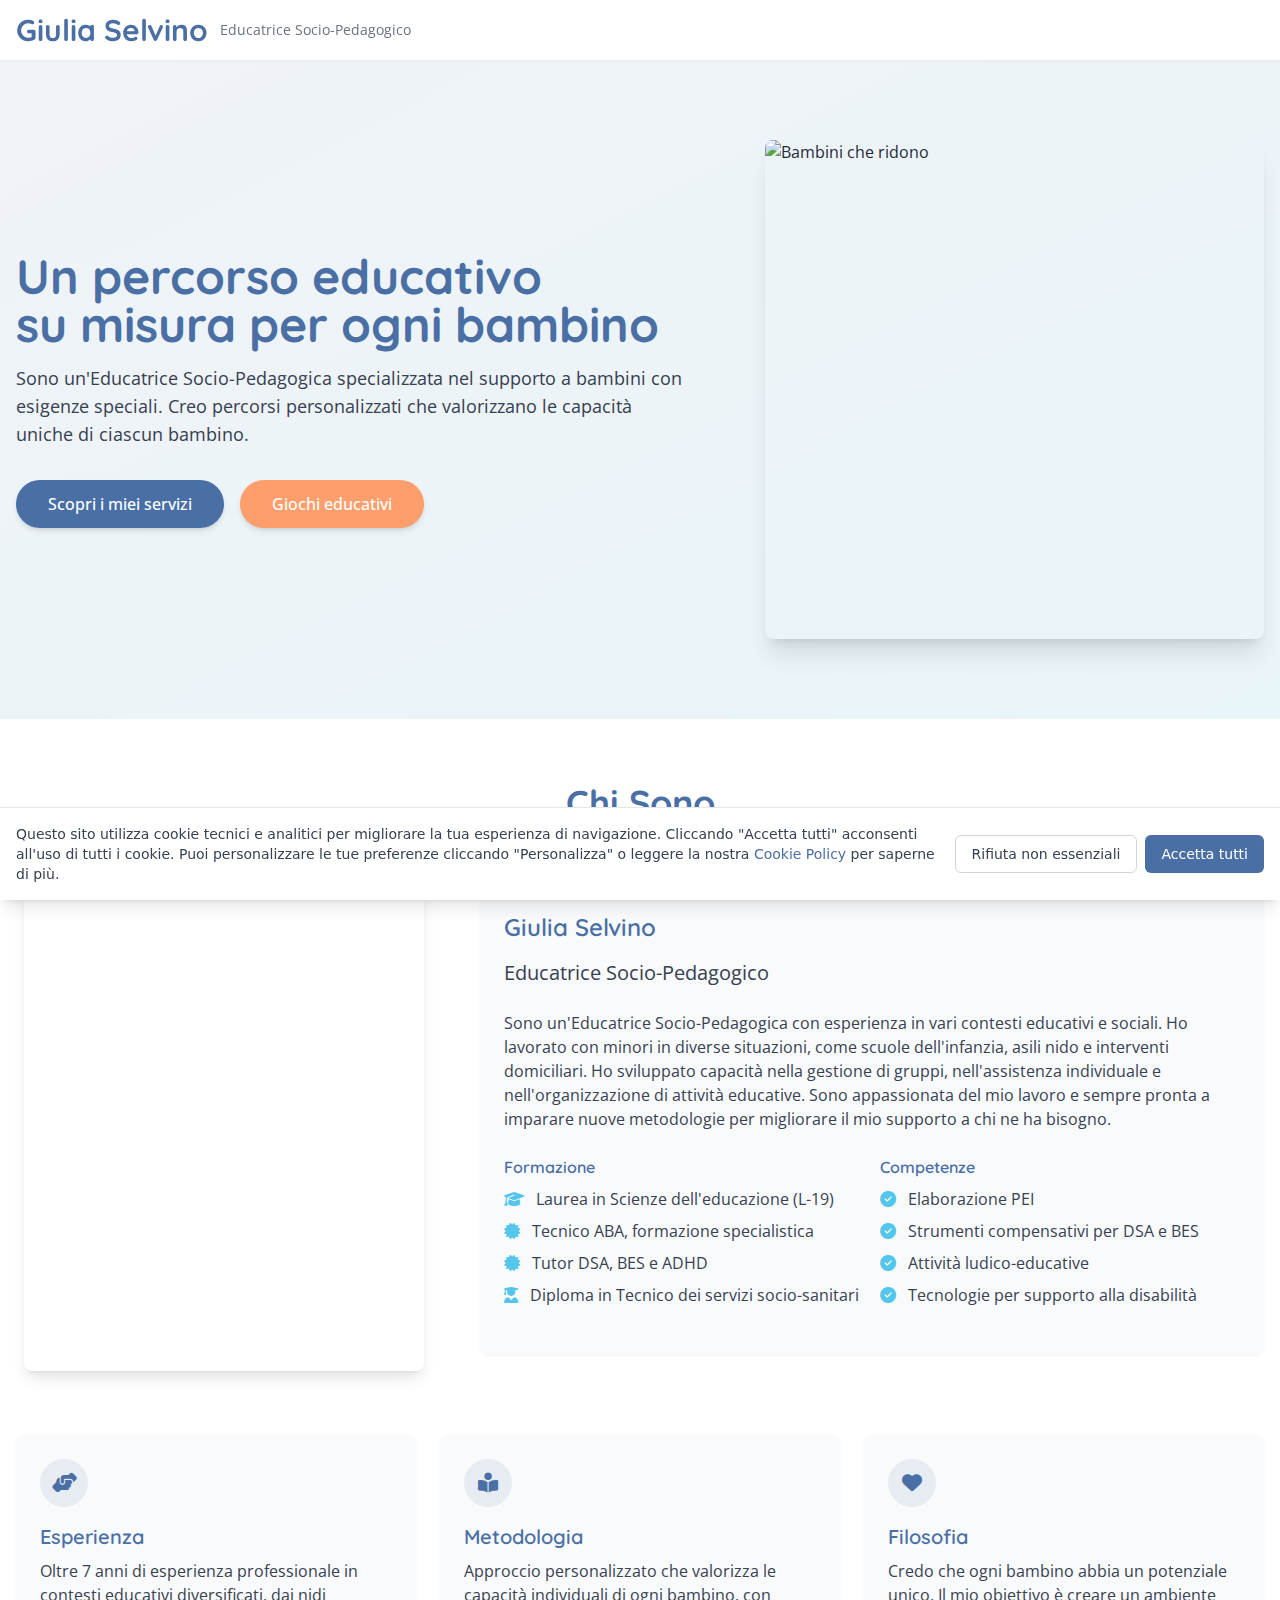
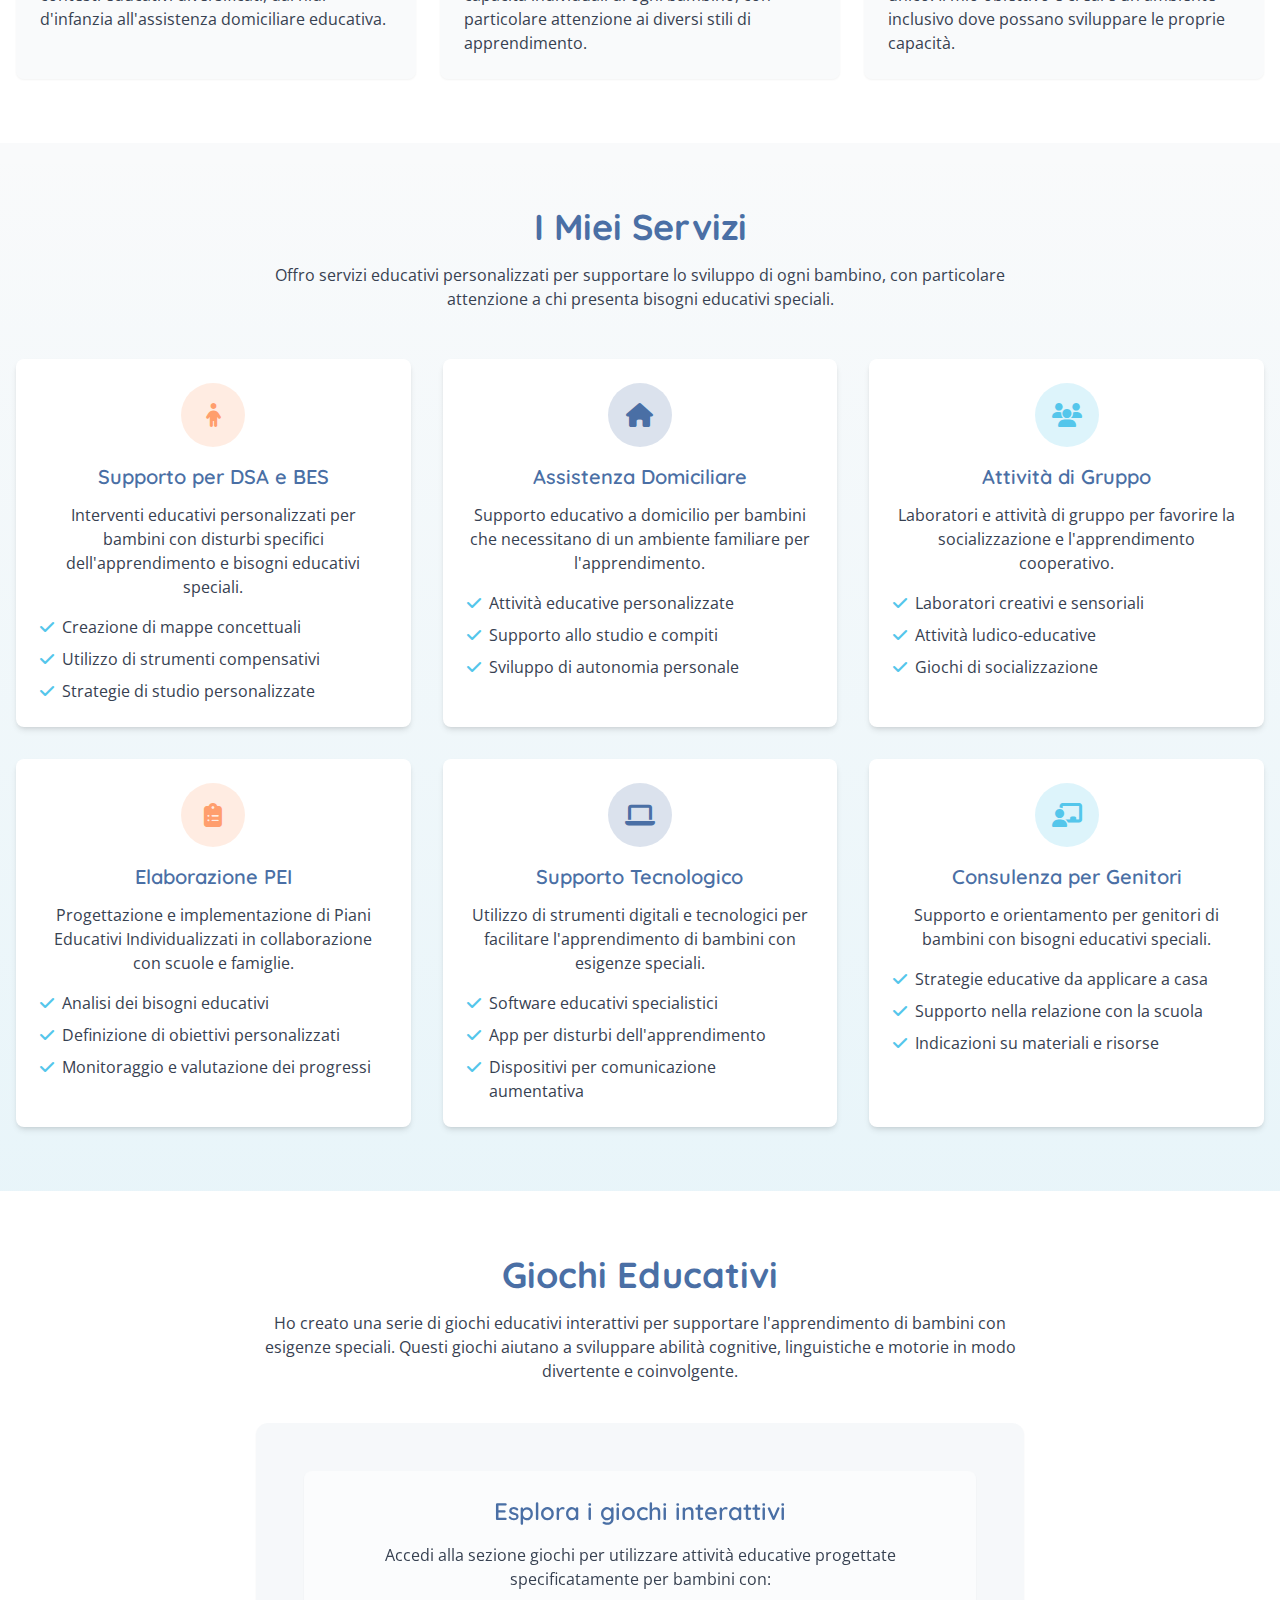
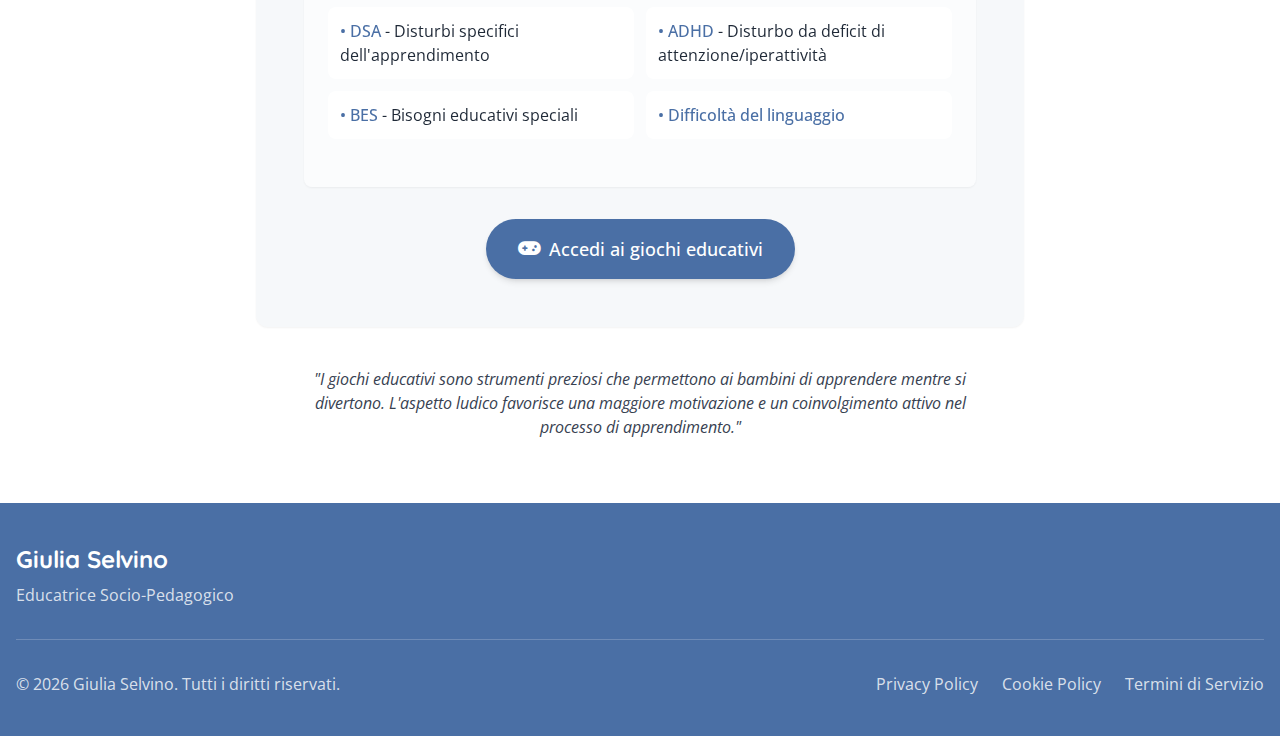
==== commit 8701727d: "deploy: giuliaselvino/personalWebsite@28e6b912f46801eb8fe9628f476ee7debf01539f" ====
--- a/index.html
+++ b/index.html
@@ -81,7 +81,13 @@
     
     <!-- Font Awesome Icons -->
     <link rel="stylesheet" href="https://cdnjs.cloudflare.com/ajax/libs/font-awesome/6.4.0/css/all.min.css" />
-    <script type="module" crossorigin src="/assets/index-DilGqF_Z.js"></script>
+
+    <link rel="icon" href="/favicon.ico" sizes="any">
+    <link rel="icon" href="/favicon-16x16.png" sizes="16x16">
+    <link rel="icon" href="/favicon-32x32.png" sizes="32x32">
+    <link rel="apple-touch-icon" href="/apple-touch-icon.png">
+    <link rel="manifest" href="/site.webmanifest">
+    <script type="module" crossorigin src="/assets/index-BQ4TBSDY.js"></script>
     <link rel="stylesheet" crossorigin href="/assets/index-CMcRJ40t.css">
   </head>
   <body>
